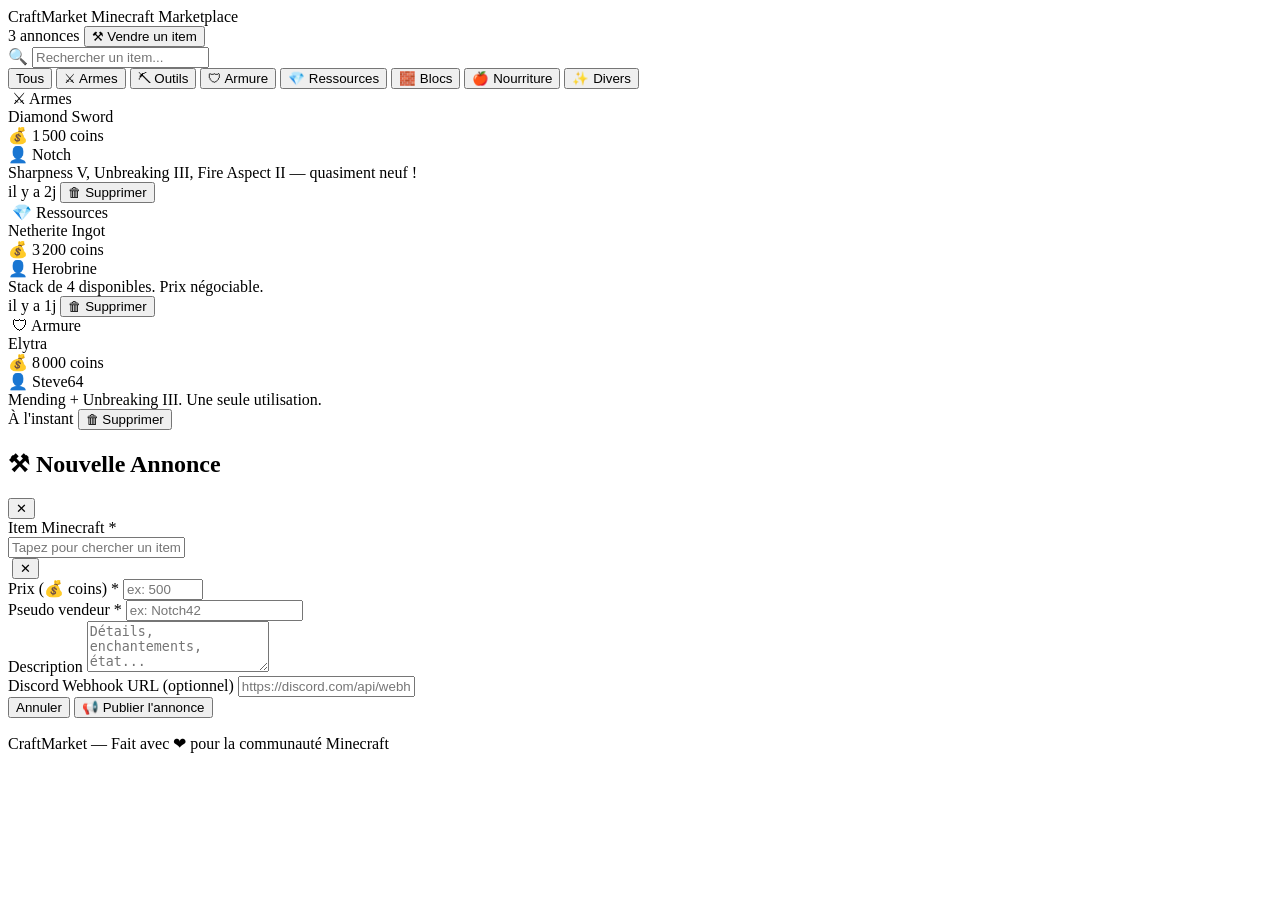
==== index.html @ 368f4001 "Rename index-117.html to index.html" ====
<!DOCTYPE html>
<html lang="fr">
<head>
  <meta charset="UTF-8" />
  <meta name="viewport" content="width=device-width, initial-scale=1.0" />
  <title>CraftMarket — Minecraft Marketplace</title>
  <link rel="stylesheet" href="style.css" />
  <link rel="preconnect" href="https://fonts.googleapis.com" />
  <link href="https://fonts.googleapis.com/css2?family=Press+Start+2P&family=VT323:wght@400&display=swap" rel="stylesheet" />
</head>
<body>

  <!-- HEADER -->
  <header class="site-header">
    <div class="header-inner">
      <div class="logo">
        <img src="https://minecraft.wiki/images/Grass_Block_JE7_BE6.png" alt="Grass Block" class="logo-icon" onerror="this.style.display='none'" />
        <div>
          <span class="logo-title">CraftMarket</span>
          <span class="logo-sub">Minecraft Marketplace</span>
        </div>
      </div>
      <nav class="header-nav">
        <span id="listing-count" class="badge">0 annonces</span>
        <button class="btn-primary" id="open-modal-btn">⚒ Vendre un item</button>
      </nav>
    </div>
  </header>

  <!-- SEARCH & FILTERS -->
  <section class="filter-bar">
    <div class="filter-inner">
      <div class="search-wrap">
        <span class="search-icon">🔍</span>
        <input type="text" id="search-input" placeholder="Rechercher un item..." class="search-input" />
      </div>
      <div class="filter-tabs" id="filter-tabs">
        <button class="tab-btn active" data-cat="all">Tous</button>
        <button class="tab-btn" data-cat="weapons">⚔ Armes</button>
        <button class="tab-btn" data-cat="tools">⛏ Outils</button>
        <button class="tab-btn" data-cat="armor">🛡 Armure</button>
        <button class="tab-btn" data-cat="resources">💎 Ressources</button>
        <button class="tab-btn" data-cat="blocks">🧱 Blocs</button>
        <button class="tab-btn" data-cat="food">🍎 Nourriture</button>
        <button class="tab-btn" data-cat="misc">✨ Divers</button>
      </div>
    </div>
  </section>

  <!-- CATALOGUE GRID -->
  <main class="catalogue-section">
    <div id="catalogue-grid" class="catalogue-grid"></div>
    <div id="empty-state" class="empty-state" style="display:none">
      <p>🪣 Aucune annonce trouvée.</p>
      <p class="empty-sub">Soyez le premier à vendre quelque chose !</p>
    </div>
  </main>

  <!-- MODAL: AJOUTER ANNONCE -->
  <div id="modal-overlay" class="modal-overlay hidden">
    <div class="modal">
      <div class="modal-header">
        <h2 class="modal-title">⚒ Nouvelle Annonce</h2>
        <button class="modal-close" id="close-modal-btn">✕</button>
      </div>
      <div class="modal-body">
        <form id="listing-form" novalidate>

          <div class="form-group">
            <label for="item-search">Item Minecraft <span class="req">*</span></label>
            <div class="item-selector">
              <input type="text" id="item-search" placeholder="Tapez pour chercher un item..." autocomplete="off" class="form-input" />
              <div id="item-dropdown" class="item-dropdown hidden"></div>
              <div id="selected-item-preview" class="selected-preview hidden">
                <img id="preview-img" src="" alt="" />
                <span id="preview-name"></span>
                <button type="button" id="clear-item-btn" class="clear-btn">✕</button>
              </div>
              <input type="hidden" id="selected-item-id" name="item_id" />
            </div>
          </div>

          <div class="form-row">
            <div class="form-group">
              <label for="price-input">Prix (💰 coins) <span class="req">*</span></label>
              <input type="number" id="price-input" class="form-input" placeholder="ex: 500" min="1" max="999999" />
            </div>
            <div class="form-group">
              <label for="seller-input">Pseudo vendeur <span class="req">*</span></label>
              <input type="text" id="seller-input" class="form-input" placeholder="ex: Notch42" maxlength="24" />
            </div>
          </div>

          <div class="form-group">
            <label for="desc-input">Description</label>
            <textarea id="desc-input" class="form-input form-textarea" placeholder="Détails, enchantements, état..." rows="3" maxlength="300"></textarea>
          </div>

          <div class="form-group">
            <label for="webhook-input">Discord Webhook URL <span class="hint">(optionnel)</span></label>
            <input type="url" id="webhook-input" class="form-input" placeholder="https://discord.com/api/webhooks/..." />
          </div>

          <div id="form-error" class="form-error hidden"></div>

          <div class="form-actions">
            <button type="button" class="btn-secondary" id="cancel-btn">Annuler</button>
            <button type="submit" class="btn-primary" id="submit-btn">📢 Publier l'annonce</button>
          </div>
        </form>
      </div>
    </div>
  </div>

  <!-- TOAST -->
  <div id="toast" class="toast hidden"></div>

  <footer class="site-footer">
    <p>CraftMarket — Fait avec ❤ pour la communauté Minecraft</p>
  </footer>

  <script src="items.json" type="application/json" id="items-data"></script>
  <script src="script.js"></script>
</body>
</html>
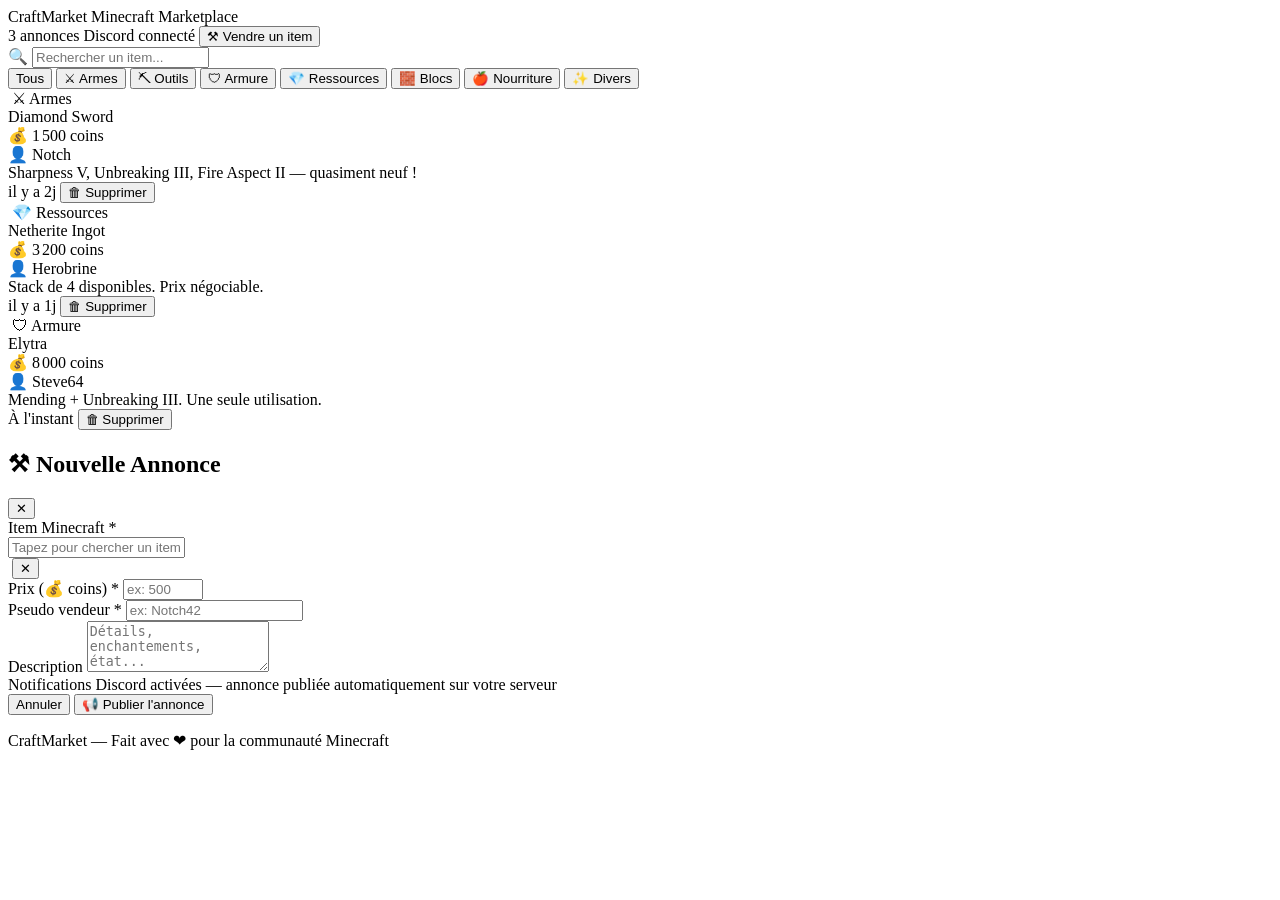
==== commit 675b8db1: "Rename index-118.html to index.html" ====
--- a/index.html
+++ b/index.html
@@ -22,6 +22,9 @@
       </div>
       <nav class="header-nav">
         <span id="listing-count" class="badge">0 annonces</span>
+        <span class="discord-badge">
+          <span class="discord-dot"></span> Discord connecté
+        </span>
         <button class="btn-primary" id="open-modal-btn">⚒ Vendre un item</button>
       </nav>
     </div>
@@ -96,9 +99,9 @@
             <textarea id="desc-input" class="form-input form-textarea" placeholder="Détails, enchantements, état..." rows="3" maxlength="300"></textarea>
           </div>
 
-          <div class="form-group">
-            <label for="webhook-input">Discord Webhook URL <span class="hint">(optionnel)</span></label>
-            <input type="url" id="webhook-input" class="form-input" placeholder="https://discord.com/api/webhooks/..." />
+          <div class="discord-status">
+            <span class="discord-dot"></span>
+            <span>Notifications Discord activées — annonce publiée automatiquement sur votre serveur</span>
           </div>
 
           <div id="form-error" class="form-error hidden"></div>
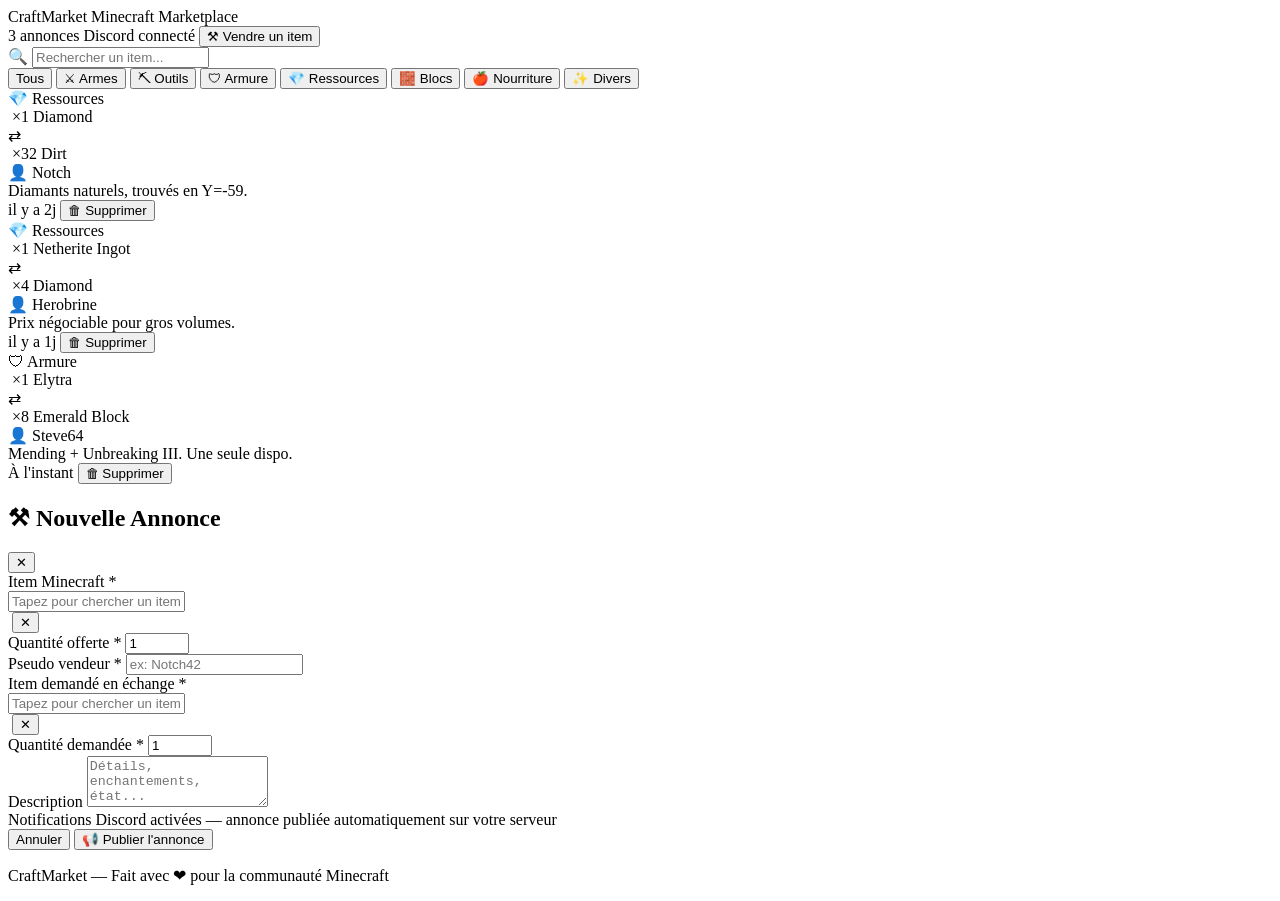
==== commit 9bae9439: "Rename index-137.html to index.html" ====
--- a/index.html
+++ b/index.html
@@ -85,13 +85,35 @@
 
           <div class="form-row">
             <div class="form-group">
-              <label for="price-input">Prix (💰 coins) <span class="req">*</span></label>
-              <input type="number" id="price-input" class="form-input" placeholder="ex: 500" min="1" max="999999" />
+              <label for="qty-offer-input">Quantité offerte <span class="req">*</span></label>
+              <input type="number" id="qty-offer-input" class="form-input" placeholder="ex: 1" min="1" max="2304" value="1" />
             </div>
             <div class="form-group">
               <label for="seller-input">Pseudo vendeur <span class="req">*</span></label>
               <input type="text" id="seller-input" class="form-input" placeholder="ex: Notch42" maxlength="24" />
             </div>
+          </div>
+
+          <div class="form-group">
+            <label>Item demandé en échange <span class="req">*</span></label>
+            <div class="item-selector" id="exchange-selector">
+              <input type="text" id="exchange-search" placeholder="Tapez pour chercher un item..." autocomplete="off" class="form-input" />
+              <div id="exchange-dropdown" class="item-dropdown hidden"></div>
+              <div id="selected-exchange-preview" class="selected-preview hidden">
+                <img id="exchange-preview-img" src="" alt="" />
+                <span id="exchange-preview-name"></span>
+                <button type="button" id="clear-exchange-btn" class="clear-btn">✕</button>
+              </div>
+              <input type="hidden" id="selected-exchange-id" name="exchange_id" />
+            </div>
+          </div>
+
+          <div class="form-row">
+            <div class="form-group">
+              <label for="qty-exchange-input">Quantité demandée <span class="req">*</span></label>
+              <input type="number" id="qty-exchange-input" class="form-input" placeholder="ex: 32" min="1" max="2304" value="1" />
+            </div>
+            <div class="form-group"></div>
           </div>
 
           <div class="form-group">
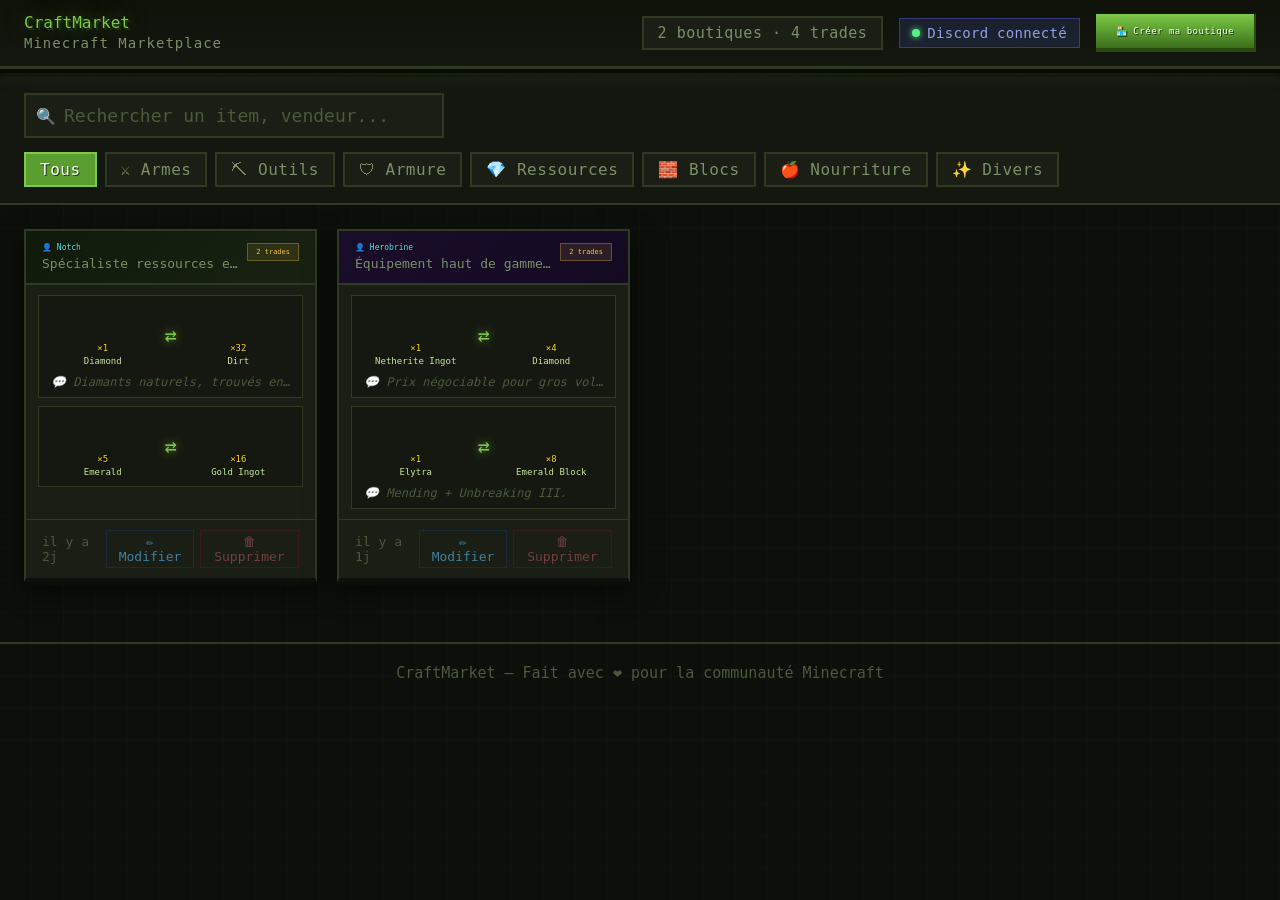
==== commit ef1b8924: "Add files via upload" ====
--- a/index.html
+++ b/index.html
@@ -25,7 +25,7 @@
         <span class="discord-badge">
           <span class="discord-dot"></span> Discord connecté
         </span>
-        <button class="btn-primary" id="open-modal-btn">⚒ Vendre un item</button>
+        <button class="btn-primary" id="open-modal-btn">🏪 Créer ma boutique</button>
       </nav>
     </div>
   </header>
@@ -35,7 +35,7 @@
     <div class="filter-inner">
       <div class="search-wrap">
         <span class="search-icon">🔍</span>
-        <input type="text" id="search-input" placeholder="Rechercher un item..." class="search-input" />
+        <input type="text" id="search-input" placeholder="Rechercher un item, vendeur..." class="search-input" />
       </div>
       <div class="filter-tabs" id="filter-tabs">
         <button class="tab-btn active" data-cat="all">Tous</button>
@@ -59,83 +59,107 @@
     </div>
   </main>
 
-  <!-- MODAL: AJOUTER ANNONCE -->
+  <!-- MODAL: BOUTIQUE / ÉDITION -->
   <div id="modal-overlay" class="modal-overlay hidden">
-    <div class="modal">
+    <div class="modal modal-shop">
       <div class="modal-header">
-        <h2 class="modal-title">⚒ Nouvelle Annonce</h2>
+        <h2 class="modal-title" id="modal-title">🏪 Nouvelle Boutique</h2>
         <button class="modal-close" id="close-modal-btn">✕</button>
       </div>
       <div class="modal-body">
-        <form id="listing-form" novalidate>
 
-          <div class="form-group">
-            <label for="item-search">Item Minecraft <span class="req">*</span></label>
-            <div class="item-selector">
-              <input type="text" id="item-search" placeholder="Tapez pour chercher un item..." autocomplete="off" class="form-input" />
-              <div id="item-dropdown" class="item-dropdown hidden"></div>
-              <div id="selected-item-preview" class="selected-preview hidden">
-                <img id="preview-img" src="" alt="" />
-                <span id="preview-name"></span>
-                <button type="button" id="clear-item-btn" class="clear-btn">✕</button>
-              </div>
-              <input type="hidden" id="selected-item-id" name="item_id" />
-            </div>
+        <!-- Infos vendeur (section commune) -->
+        <div class="shop-seller-bar">
+          <div class="form-group" style="flex:1; margin-bottom:0">
+            <label for="seller-input">👤 Pseudo vendeur <span class="req">*</span></label>
+            <input type="text" id="seller-input" class="form-input" placeholder="ex: Notch42" maxlength="24" />
           </div>
+          <div class="form-group" style="flex:1; margin-bottom:0">
+            <label for="shop-desc-input">📝 Description boutique</label>
+            <input type="text" id="shop-desc-input" class="form-input" placeholder="ex: Spécialiste en ressources rares" maxlength="120" />
+          </div>
+        </div>
 
-          <div class="form-row">
-            <div class="form-group">
-              <label for="qty-offer-input">Quantité offerte <span class="req">*</span></label>
-              <input type="number" id="qty-offer-input" class="form-input" placeholder="ex: 1" min="1" max="2304" value="1" />
-            </div>
-            <div class="form-group">
-              <label for="seller-input">Pseudo vendeur <span class="req">*</span></label>
-              <input type="text" id="seller-input" class="form-input" placeholder="ex: Notch42" maxlength="24" />
-            </div>
-          </div>
+        <!-- Liste des trades -->
+        <div class="trades-header">
+          <span class="trades-title">⚒ Trades de la boutique</span>
+          <span id="trades-count-badge" class="trades-count-badge">0 trade</span>
+        </div>
+        <div id="trades-list" class="trades-list"></div>
 
-          <div class="form-group">
-            <label>Item demandé en échange <span class="req">*</span></label>
-            <div class="item-selector" id="exchange-selector">
-              <input type="text" id="exchange-search" placeholder="Tapez pour chercher un item..." autocomplete="off" class="form-input" />
-              <div id="exchange-dropdown" class="item-dropdown hidden"></div>
-              <div id="selected-exchange-preview" class="selected-preview hidden">
-                <img id="exchange-preview-img" src="" alt="" />
-                <span id="exchange-preview-name"></span>
-                <button type="button" id="clear-exchange-btn" class="clear-btn">✕</button>
-              </div>
-              <input type="hidden" id="selected-exchange-id" name="exchange_id" />
-            </div>
-          </div>
+        <!-- Bouton ajouter trade -->
+        <button type="button" class="btn-add-trade" id="add-trade-btn">＋ Ajouter un trade</button>
 
-          <div class="form-row">
-            <div class="form-group">
-              <label for="qty-exchange-input">Quantité demandée <span class="req">*</span></label>
-              <input type="number" id="qty-exchange-input" class="form-input" placeholder="ex: 32" min="1" max="2304" value="1" />
-            </div>
-            <div class="form-group"></div>
-          </div>
+        <!-- Erreur globale -->
+        <div id="form-error" class="form-error hidden"></div>
 
-          <div class="form-group">
-            <label for="desc-input">Description</label>
-            <textarea id="desc-input" class="form-input form-textarea" placeholder="Détails, enchantements, état..." rows="3" maxlength="300"></textarea>
-          </div>
+        <div class="discord-status">
+          <span class="discord-dot"></span>
+          <span>Notifications Discord activées — boutique publiée automatiquement sur votre serveur</span>
+        </div>
 
-          <div class="discord-status">
-            <span class="discord-dot"></span>
-            <span>Notifications Discord activées — annonce publiée automatiquement sur votre serveur</span>
-          </div>
-
-          <div id="form-error" class="form-error hidden"></div>
-
-          <div class="form-actions">
-            <button type="button" class="btn-secondary" id="cancel-btn">Annuler</button>
-            <button type="submit" class="btn-primary" id="submit-btn">📢 Publier l'annonce</button>
-          </div>
-        </form>
+        <div class="form-actions">
+          <button type="button" class="btn-secondary" id="cancel-btn">Annuler</button>
+          <button type="button" class="btn-primary" id="submit-btn">📢 Publier la boutique</button>
+        </div>
       </div>
     </div>
   </div>
+
+  <!-- TEMPLATE: un bloc trade (cloné en JS) -->
+  <template id="trade-row-template">
+    <div class="trade-row" data-trade-index="">
+      <div class="trade-row-header">
+        <span class="trade-row-label">Trade #<span class="trade-num">1</span></span>
+        <button type="button" class="trade-row-remove" title="Supprimer ce trade">✕</button>
+      </div>
+      <div class="trade-row-body">
+        <!-- OFFERT -->
+        <div class="trade-col">
+          <label class="trade-col-label">📦 Item offert</label>
+          <div class="item-selector">
+            <input type="text" class="form-input item-search-offer" placeholder="Chercher un item..." autocomplete="off" />
+            <div class="item-dropdown item-dropdown-offer hidden"></div>
+            <div class="selected-preview offer-preview hidden">
+              <img class="offer-preview-img" src="" alt="" />
+              <span class="offer-preview-name"></span>
+              <button type="button" class="clear-btn clear-offer">✕</button>
+            </div>
+          </div>
+          <div class="qty-row">
+            <label>Quantité</label>
+            <input type="number" class="form-input qty-offer" placeholder="1" min="1" max="2304" value="1" />
+          </div>
+        </div>
+
+        <div class="trade-arrow-center">⇄</div>
+
+        <!-- ÉCHANGE -->
+        <div class="trade-col">
+          <label class="trade-col-label">🔄 Item demandé</label>
+          <div class="item-selector">
+            <input type="text" class="form-input item-search-exchange" placeholder="Chercher un item..." autocomplete="off" />
+            <div class="item-dropdown item-dropdown-exchange hidden"></div>
+            <div class="selected-preview exchange-preview hidden">
+              <img class="exchange-preview-img" src="" alt="" />
+              <span class="exchange-preview-name"></span>
+              <button type="button" class="clear-btn clear-exchange">✕</button>
+            </div>
+          </div>
+          <div class="qty-row">
+            <label>Quantité</label>
+            <input type="number" class="form-input qty-exchange" placeholder="1" min="1" max="2304" value="1" />
+          </div>
+        </div>
+
+        <!-- NOTE DU TRADE -->
+        <div class="trade-note-col">
+          <label class="trade-col-label">💬 Note (optionnel)</label>
+          <input type="text" class="form-input trade-note" placeholder="ex: Mending + Unbreaking III" maxlength="120" />
+        </div>
+      </div>
+    </div>
+  </template>
 
   <!-- TOAST -->
   <div id="toast" class="toast hidden"></div>
--- a/style.css
+++ b/style.css
@@ -0,0 +1,1247 @@
+/* ===========================
+   CRAFTMARKET — MINECRAFT MARKETPLACE
+   =========================== */
+
+:root {
+  --bg-deep:      #0d0f0a;
+  --bg-dark:      #141710;
+  --bg-card:      #1a1e14;
+  --bg-card-hover:#222a19;
+  --bg-modal:     #131710;
+  --border:       #2e3a22;
+  --border-bright:#4a5e32;
+  --green-main:   #5a9e2f;
+  --green-light:  #7ec84a;
+  --green-glow:   #a0e060;
+  --dirt:         #8b6340;
+  --gold:         #f5c542;
+  --gold-dark:    #c9922a;
+  --diamond:      #4de8e8;
+  --red-err:      #e05050;
+  --text-primary: #e8f0d8;
+  --text-muted:   #7a8f68;
+  --text-dim:     #4a5a3a;
+  --shadow-card:  0 4px 0 #0a0c08, 0 8px 24px rgba(0,0,0,0.6);
+  --shadow-glow:  0 0 20px rgba(90,158,47,0.25);
+  --pixel-border: 2px solid var(--border);
+}
+
+*, *::before, *::after { box-sizing: border-box; margin: 0; padding: 0; }
+
+html { scroll-behavior: smooth; }
+
+body {
+  background-color: var(--bg-deep);
+  background-image:
+    radial-gradient(ellipse 80% 40% at 50% -10%, rgba(90,158,47,0.08) 0%, transparent 70%),
+    repeating-linear-gradient(
+      0deg,
+      transparent,
+      transparent 31px,
+      rgba(255,255,255,0.012) 31px,
+      rgba(255,255,255,0.012) 32px
+    ),
+    repeating-linear-gradient(
+      90deg,
+      transparent,
+      transparent 31px,
+      rgba(255,255,255,0.012) 31px,
+      rgba(255,255,255,0.012) 32px
+    );
+  color: var(--text-primary);
+  font-family: 'VT323', monospace;
+  font-size: 18px;
+  min-height: 100vh;
+}
+
+/* ===========================
+   HEADER
+   =========================== */
+
+.site-header {
+  background: linear-gradient(180deg, #0f1209 0%, var(--bg-dark) 100%);
+  border-bottom: 3px solid var(--border);
+  box-shadow: 0 4px 0 #070905, var(--shadow-glow);
+  position: sticky;
+  top: 0;
+  z-index: 100;
+}
+
+.header-inner {
+  max-width: 1280px;
+  margin: 0 auto;
+  padding: 14px 24px;
+  display: flex;
+  align-items: center;
+  justify-content: space-between;
+  gap: 16px;
+}
+
+.logo {
+  display: flex;
+  align-items: center;
+  gap: 14px;
+  text-decoration: none;
+}
+
+.logo-icon {
+  width: 44px;
+  height: 44px;
+  image-rendering: pixelated;
+  filter: drop-shadow(0 2px 8px rgba(90,158,47,0.5));
+  animation: float 3s ease-in-out infinite;
+}
+
+@keyframes float {
+  0%, 100% { transform: translateY(0); }
+  50% { transform: translateY(-4px); }
+}
+
+.logo-title {
+  display: block;
+  font-family: 'Press Start 2P', monospace;
+  font-size: 16px;
+  color: var(--green-light);
+  text-shadow: 2px 2px 0 #1a3a08, 0 0 20px rgba(126,200,74,0.5);
+  line-height: 1;
+}
+
+.logo-sub {
+  display: block;
+  font-size: 14px;
+  color: var(--text-muted);
+  margin-top: 4px;
+  letter-spacing: 1px;
+}
+
+.header-nav {
+  display: flex;
+  align-items: center;
+  gap: 16px;
+}
+
+.badge {
+  background: var(--bg-card);
+  border: var(--pixel-border);
+  color: var(--text-muted);
+  padding: 6px 14px;
+  font-size: 15px;
+  letter-spacing: 0.5px;
+}
+
+/* ===========================
+   BUTTONS
+   =========================== */
+
+.btn-primary {
+  font-family: 'Press Start 2P', monospace;
+  font-size: 9px;
+  background: linear-gradient(180deg, var(--green-light) 0%, var(--green-main) 50%, #3d6e1e 100%);
+  color: #fff;
+  border: none;
+  border-bottom: 4px solid #2a4a12;
+  border-right: 2px solid #2a4a12;
+  padding: 12px 20px;
+  cursor: pointer;
+  letter-spacing: 0.5px;
+  text-shadow: 1px 1px 0 #1a3a08;
+  transition: transform 0.08s, border-bottom-width 0.08s;
+  white-space: nowrap;
+}
+
+.btn-primary:hover {
+  background: linear-gradient(180deg, #9de060 0%, var(--green-light) 50%, var(--green-main) 100%);
+  transform: translateY(-1px);
+}
+
+.btn-primary:active {
+  transform: translateY(3px);
+  border-bottom-width: 1px;
+}
+
+.btn-secondary {
+  font-family: 'Press Start 2P', monospace;
+  font-size: 9px;
+  background: linear-gradient(180deg, #3a3a3a 0%, #252525 100%);
+  color: #bbb;
+  border: none;
+  border-bottom: 4px solid #111;
+  border-right: 2px solid #111;
+  padding: 12px 20px;
+  cursor: pointer;
+  letter-spacing: 0.5px;
+  transition: transform 0.08s, border-bottom-width 0.08s;
+}
+
+.btn-secondary:hover { filter: brightness(1.2); }
+.btn-secondary:active { transform: translateY(3px); border-bottom-width: 1px; }
+
+/* ===========================
+   FILTER BAR
+   =========================== */
+
+.filter-bar {
+  background: var(--bg-dark);
+  border-bottom: 2px solid var(--border);
+  padding: 16px 0;
+  position: sticky;
+  top: 77px;
+  z-index: 90;
+}
+
+.filter-inner {
+  max-width: 1280px;
+  margin: 0 auto;
+  padding: 0 24px;
+  display: flex;
+  flex-direction: column;
+  gap: 14px;
+}
+
+.search-wrap {
+  position: relative;
+  max-width: 420px;
+}
+
+.search-icon {
+  position: absolute;
+  left: 12px;
+  top: 50%;
+  transform: translateY(-50%);
+  font-size: 16px;
+  pointer-events: none;
+}
+
+.search-input {
+  width: 100%;
+  background: var(--bg-card);
+  border: 2px solid var(--border);
+  color: var(--text-primary);
+  font-family: 'VT323', monospace;
+  font-size: 18px;
+  padding: 10px 14px 10px 38px;
+  outline: none;
+  transition: border-color 0.2s, box-shadow 0.2s;
+}
+
+.search-input:focus {
+  border-color: var(--green-main);
+  box-shadow: 0 0 0 3px rgba(90,158,47,0.2);
+}
+
+.search-input::placeholder { color: var(--text-dim); }
+
+.filter-tabs {
+  display: flex;
+  flex-wrap: wrap;
+  gap: 8px;
+}
+
+.tab-btn {
+  background: var(--bg-card);
+  border: 2px solid var(--border);
+  color: var(--text-muted);
+  font-family: 'VT323', monospace;
+  font-size: 16px;
+  padding: 6px 14px;
+  cursor: pointer;
+  transition: all 0.15s;
+  letter-spacing: 0.5px;
+}
+
+.tab-btn:hover {
+  border-color: var(--green-main);
+  color: var(--text-primary);
+}
+
+.tab-btn.active {
+  background: var(--green-main);
+  border-color: var(--green-light);
+  color: #fff;
+  text-shadow: 1px 1px 0 #1a3a08;
+}
+
+/* ===========================
+   CATALOGUE GRID
+   =========================== */
+
+.catalogue-section {
+  max-width: 1280px;
+  margin: 0 auto;
+  padding: 32px 24px 60px;
+}
+
+.catalogue-grid {
+  display: grid;
+  grid-template-columns: repeat(auto-fill, minmax(240px, 1fr));
+  gap: 20px;
+}
+
+/* ===========================
+   ITEM CARD
+   =========================== */
+
+.item-card {
+  background: var(--bg-card);
+  border: 2px solid var(--border);
+  border-bottom: 4px solid #0d0f0a;
+  box-shadow: var(--shadow-card);
+  display: flex;
+  flex-direction: column;
+  overflow: hidden;
+  transition: transform 0.18s, box-shadow 0.18s, border-color 0.18s;
+  cursor: default;
+  position: relative;
+  animation: cardIn 0.3s ease both;
+}
+
+@keyframes cardIn {
+  from { opacity: 0; transform: translateY(16px) scale(0.97); }
+  to   { opacity: 1; transform: translateY(0) scale(1); }
+}
+
+.item-card:hover {
+  transform: translateY(-4px);
+  box-shadow: 0 8px 0 #070905, 0 12px 32px rgba(0,0,0,0.7), var(--shadow-glow);
+  border-color: var(--border-bright);
+}
+
+.card-img-wrap {
+  background: linear-gradient(135deg, #0f1a0a 0%, #192212 100%);
+  display: flex;
+  align-items: center;
+  justify-content: center;
+  padding: 24px;
+  height: 130px;
+  position: relative;
+  border-bottom: 2px solid var(--border);
+}
+
+.card-img-wrap::before {
+  content: '';
+  position: absolute;
+  inset: 0;
+  background: radial-gradient(circle at 50% 50%, rgba(90,158,47,0.08) 0%, transparent 70%);
+}
+
+.card-item-img {
+  width: 72px;
+  height: 72px;
+  image-rendering: pixelated;
+  filter: drop-shadow(0 4px 12px rgba(0,0,0,0.8));
+  transition: transform 0.2s;
+  position: relative;
+  z-index: 1;
+}
+
+.item-card:hover .card-item-img {
+  transform: scale(1.12) rotate(-2deg);
+}
+
+.card-category-badge {
+  position: absolute;
+  top: 10px;
+  right: 10px;
+  background: rgba(0,0,0,0.6);
+  border: 1px solid var(--border);
+  color: var(--text-muted);
+  font-size: 12px;
+  padding: 3px 8px;
+  letter-spacing: 0.5px;
+}
+
+.card-body {
+  padding: 14px 16px;
+  flex: 1;
+  display: flex;
+  flex-direction: column;
+  gap: 8px;
+}
+
+.card-item-name {
+  font-family: 'Press Start 2P', monospace;
+  font-size: 8.5px;
+  color: var(--text-primary);
+  line-height: 1.5;
+  text-shadow: 1px 1px 0 #000;
+}
+
+.card-price {
+  font-family: 'Press Start 2P', monospace;
+  font-size: 11px;
+  color: var(--gold);
+  text-shadow: 1px 1px 0 var(--gold-dark);
+  display: flex;
+  align-items: center;
+  gap: 6px;
+}
+
+.card-seller {
+  font-size: 15px;
+  color: var(--diamond);
+  letter-spacing: 0.5px;
+}
+
+.card-desc {
+  font-size: 15px;
+  color: var(--text-muted);
+  line-height: 1.35;
+  flex: 1;
+  overflow: hidden;
+  display: -webkit-box;
+  -webkit-line-clamp: 3;
+  -webkit-box-orient: vertical;
+}
+
+.card-footer {
+  padding: 10px 16px;
+  border-top: 1px solid var(--border);
+  display: flex;
+  align-items: center;
+  justify-content: space-between;
+}
+
+.card-date {
+  font-size: 13px;
+  color: var(--text-dim);
+}
+
+.card-del-btn {
+  background: none;
+  border: 1px solid #3a1a1a;
+  color: #704040;
+  font-size: 13px;
+  padding: 3px 8px;
+  cursor: pointer;
+  transition: all 0.15s;
+  font-family: 'VT323', monospace;
+}
+
+.card-del-btn:hover {
+  background: #3a1a1a;
+  color: var(--red-err);
+  border-color: var(--red-err);
+}
+
+/* ===========================
+   EMPTY STATE
+   =========================== */
+
+.empty-state {
+  grid-column: 1 / -1;
+  text-align: center;
+  padding: 80px 24px;
+  color: var(--text-muted);
+}
+
+.empty-state p { font-size: 22px; margin-bottom: 8px; }
+.empty-sub { font-size: 16px; color: var(--text-dim); }
+
+/* ===========================
+   MODAL
+   =========================== */
+
+.modal-overlay {
+  position: fixed;
+  inset: 0;
+  background: rgba(0,0,0,0.85);
+  backdrop-filter: blur(3px);
+  z-index: 200;
+  display: flex;
+  align-items: center;
+  justify-content: center;
+  padding: 20px;
+  transition: opacity 0.2s;
+}
+
+.modal-overlay.hidden {
+  display: none;
+}
+
+.modal {
+  background: var(--bg-modal);
+  border: 2px solid var(--border-bright);
+  border-bottom: 6px solid #070905;
+  box-shadow: 0 24px 80px rgba(0,0,0,0.9), 0 0 40px rgba(90,158,47,0.1);
+  width: 100%;
+  max-width: 580px;
+  max-height: 90vh;
+  overflow-y: auto;
+  animation: modalIn 0.22s ease;
+}
+
+@keyframes modalIn {
+  from { opacity: 0; transform: scale(0.94) translateY(20px); }
+  to   { opacity: 1; transform: scale(1) translateY(0); }
+}
+
+.modal-header {
+  background: linear-gradient(180deg, #1a2212 0%, var(--bg-modal) 100%);
+  border-bottom: 2px solid var(--border);
+  padding: 18px 24px;
+  display: flex;
+  align-items: center;
+  justify-content: space-between;
+}
+
+.modal-title {
+  font-family: 'Press Start 2P', monospace;
+  font-size: 12px;
+  color: var(--green-light);
+  text-shadow: 1px 1px 0 #1a3a08;
+}
+
+.modal-close {
+  background: none;
+  border: 2px solid var(--border);
+  color: var(--text-muted);
+  font-size: 16px;
+  width: 32px;
+  height: 32px;
+  display: flex;
+  align-items: center;
+  justify-content: center;
+  cursor: pointer;
+  transition: all 0.15s;
+  font-family: 'VT323', monospace;
+}
+
+.modal-close:hover { border-color: var(--red-err); color: var(--red-err); }
+
+.modal-body { padding: 24px; }
+
+/* ===========================
+   FORM
+   =========================== */
+
+.form-group {
+  display: flex;
+  flex-direction: column;
+  gap: 8px;
+  margin-bottom: 18px;
+}
+
+.form-row {
+  display: grid;
+  grid-template-columns: 1fr 1fr;
+  gap: 16px;
+}
+
+label {
+  font-family: 'Press Start 2P', monospace;
+  font-size: 8px;
+  color: var(--text-muted);
+  letter-spacing: 0.5px;
+}
+
+.req { color: var(--red-err); }
+.hint { color: var(--text-dim); font-size: 7px; }
+
+.form-input {
+  background: #0e110b;
+  border: 2px solid var(--border);
+  color: var(--text-primary);
+  font-family: 'VT323', monospace;
+  font-size: 18px;
+  padding: 10px 14px;
+  outline: none;
+  width: 100%;
+  transition: border-color 0.2s, box-shadow 0.2s;
+}
+
+.form-input:focus {
+  border-color: var(--green-main);
+  box-shadow: 0 0 0 3px rgba(90,158,47,0.2);
+}
+
+.form-input::placeholder { color: var(--text-dim); }
+
+.form-textarea {
+  resize: vertical;
+  min-height: 80px;
+  line-height: 1.4;
+}
+
+/* Item selector */
+.item-selector { position: relative; }
+
+#item-dropdown {
+  position: absolute;
+  top: calc(100% + 4px);
+  left: 0;
+  right: 0;
+  background: #0e110b;
+  border: 2px solid var(--green-main);
+  max-height: 220px;
+  overflow-y: auto;
+  z-index: 300;
+  box-shadow: 0 8px 32px rgba(0,0,0,0.8);
+}
+
+#item-dropdown.hidden { display: none; }
+
+.dropdown-item {
+  display: flex;
+  align-items: center;
+  gap: 12px;
+  padding: 10px 14px;
+  cursor: pointer;
+  border-bottom: 1px solid var(--border);
+  transition: background 0.1s;
+}
+
+.dropdown-item:last-child { border-bottom: none; }
+.dropdown-item:hover { background: #182212; }
+
+.dropdown-item img {
+  width: 28px;
+  height: 28px;
+  image-rendering: pixelated;
+}
+
+.dropdown-item-name {
+  font-size: 17px;
+  color: var(--text-primary);
+}
+
+.dropdown-item-cat {
+  font-size: 13px;
+  color: var(--text-muted);
+  margin-left: auto;
+}
+
+.dropdown-empty {
+  padding: 14px;
+  color: var(--text-dim);
+  font-size: 15px;
+  text-align: center;
+}
+
+.selected-preview {
+  display: flex;
+  align-items: center;
+  gap: 12px;
+  background: #111a0a;
+  border: 2px solid var(--green-main);
+  padding: 10px 14px;
+  margin-top: 8px;
+}
+
+.selected-preview.hidden { display: none; }
+
+.selected-preview img {
+  width: 36px;
+  height: 36px;
+  image-rendering: pixelated;
+}
+
+#preview-name {
+  font-size: 18px;
+  color: var(--green-light);
+  flex: 1;
+}
+
+.clear-btn {
+  background: none;
+  border: 1px solid var(--border);
+  color: var(--text-dim);
+  font-size: 14px;
+  width: 24px;
+  height: 24px;
+  cursor: pointer;
+  display: flex;
+  align-items: center;
+  justify-content: center;
+  transition: all 0.15s;
+  font-family: 'VT323', monospace;
+}
+
+.clear-btn:hover { border-color: var(--red-err); color: var(--red-err); }
+
+.form-error {
+  background: rgba(224,80,80,0.1);
+  border: 2px solid var(--red-err);
+  color: var(--red-err);
+  padding: 10px 14px;
+  font-size: 15px;
+  margin-bottom: 16px;
+}
+
+.form-error.hidden { display: none; }
+
+.form-actions {
+  display: flex;
+  gap: 12px;
+  justify-content: flex-end;
+  padding-top: 8px;
+  border-top: 1px solid var(--border);
+}
+
+/* ===========================
+   TOAST
+   =========================== */
+
+.toast {
+  position: fixed;
+  bottom: 30px;
+  left: 50%;
+  transform: translateX(-50%);
+  background: var(--bg-card);
+  border: 2px solid var(--green-main);
+  color: var(--green-light);
+  font-family: 'Press Start 2P', monospace;
+  font-size: 9px;
+  padding: 14px 24px;
+  z-index: 500;
+  box-shadow: 0 8px 32px rgba(0,0,0,0.8), 0 0 20px rgba(90,158,47,0.3);
+  animation: toastIn 0.3s ease;
+  max-width: 90vw;
+  text-align: center;
+  line-height: 1.8;
+}
+
+.toast.hidden { display: none; }
+.toast.error { border-color: var(--red-err); color: var(--red-err); box-shadow: 0 8px 32px rgba(0,0,0,0.8), 0 0 20px rgba(224,80,80,0.3); }
+
+@keyframes toastIn {
+  from { opacity: 0; transform: translateX(-50%) translateY(20px); }
+  to   { opacity: 1; transform: translateX(-50%) translateY(0); }
+}
+
+/* ===========================
+   FOOTER
+   =========================== */
+
+.site-footer {
+  border-top: 2px solid var(--border);
+  text-align: center;
+  padding: 20px;
+  color: var(--text-dim);
+  font-size: 15px;
+}
+
+/* ===========================
+   SCROLLBAR
+   =========================== */
+
+::-webkit-scrollbar { width: 8px; height: 8px; }
+::-webkit-scrollbar-track { background: var(--bg-deep); }
+::-webkit-scrollbar-thumb { background: var(--border-bright); }
+::-webkit-scrollbar-thumb:hover { background: var(--green-main); }
+
+/* ===========================
+   RESPONSIVE
+   =========================== */
+
+@media (max-width: 768px) {
+  .header-inner { padding: 12px 16px; }
+  .logo-title { font-size: 12px; }
+  .filter-inner { padding: 0 16px; }
+  .catalogue-section { padding: 20px 16px 40px; }
+  .catalogue-grid { grid-template-columns: repeat(auto-fill, minmax(160px, 1fr)); gap: 12px; }
+  .form-row { grid-template-columns: 1fr; }
+  .modal-body { padding: 16px; }
+  .card-img-wrap { height: 100px; }
+  .card-item-img { width: 56px; height: 56px; }
+  .btn-primary, .btn-secondary { font-size: 7.5px; padding: 10px 14px; }
+  .badge { display: none; }
+}
+
+@media (max-width: 480px) {
+  .catalogue-grid { grid-template-columns: 1fr 1fr; }
+}
+
+/* ===========================
+   DISCORD STATUS
+   =========================== */
+
+.discord-badge {
+  display: flex;
+  align-items: center;
+  gap: 7px;
+  background: rgba(88,101,242,0.15);
+  border: 1px solid rgba(88,101,242,0.4);
+  color: #8ea1e1;
+  font-size: 14px;
+  padding: 6px 12px;
+  letter-spacing: 0.3px;
+}
+
+.discord-dot {
+  width: 8px;
+  height: 8px;
+  background: #57f287;
+  border-radius: 50%;
+  display: inline-block;
+  box-shadow: 0 0 6px #57f287;
+  animation: pulse-dot 2s ease-in-out infinite;
+  flex-shrink: 0;
+}
+
+@keyframes pulse-dot {
+  0%, 100% { opacity: 1; box-shadow: 0 0 6px #57f287; }
+  50%       { opacity: 0.6; box-shadow: 0 0 12px #57f287; }
+}
+
+.discord-status {
+  display: flex;
+  align-items: center;
+  gap: 10px;
+  background: rgba(88,101,242,0.1);
+  border: 1px solid rgba(88,101,242,0.35);
+  color: #8ea1e1;
+  font-size: 15px;
+  padding: 10px 14px;
+  margin-bottom: 18px;
+  line-height: 1.4;
+}
+
+/* ===========================
+   PIXEL SHIMMER ON NETHER STAR / RARE ITEMS
+   =========================== */
+
+.card-rare .card-img-wrap {
+  background: linear-gradient(135deg, #1a0d2a 0%, #0d0a1a 100%);
+}
+
+.card-rare .card-item-img {
+  animation: shimmer 2s ease-in-out infinite;
+}
+
+@keyframes shimmer {
+  0%, 100% { filter: drop-shadow(0 4px 12px rgba(0,0,0,0.8)); }
+  50% { filter: drop-shadow(0 4px 16px rgba(200,100,255,0.6)); }
+}
+
+/* ───────────────────────────────────────────
+   TRADE SYSTEM — Card Display
+   ─────────────────────────────────────────── */
+
+.card-trade-display {
+  display: flex;
+  align-items: center;
+  justify-content: center;
+  gap: 10px;
+  padding: 14px 10px 10px;
+  background: rgba(0,0,0,0.25);
+  border-radius: 6px;
+  margin-top: 4px;
+}
+
+.trade-side {
+  display: flex;
+  flex-direction: column;
+  align-items: center;
+  gap: 4px;
+  flex: 1;
+  min-width: 0;
+}
+
+.trade-offer .card-item-img {
+  border: 2px solid rgba(126,200,74,0.5);
+}
+
+.trade-exchange .card-item-img {
+  border: 2px solid rgba(232,160,32,0.5);
+}
+
+.trade-qty {
+  font-family: 'Press Start 2P', monospace;
+  font-size: 9px;
+  color: #ffd700;
+  text-shadow: 1px 1px 0 #000;
+  line-height: 1;
+}
+
+.trade-name {
+  font-size: 9px;
+  color: #c8e6a0;
+  text-align: center;
+  white-space: nowrap;
+  overflow: hidden;
+  text-overflow: ellipsis;
+  max-width: 90px;
+  font-family: 'VT323', monospace;
+  line-height: 1.1;
+}
+
+.trade-arrow {
+  font-size: 20px;
+  color: #7ec84a;
+  text-shadow: 0 0 8px rgba(126,200,74,0.7);
+  flex-shrink: 0;
+  line-height: 1;
+}
+
+/* Form: trade preview badges */
+.selected-preview {
+  display: flex;
+  align-items: center;
+  gap: 8px;
+  margin-top: 6px;
+  padding: 6px 10px;
+  background: rgba(126,200,74,0.12);
+  border: 1px solid rgba(126,200,74,0.3);
+  border-radius: 6px;
+}
+
+/* ===========================
+   SHOP SYSTEM — additions v2
+   =========================== */
+
+/* Bouton header mis à jour */
+#open-modal-btn { }
+
+/* ── Modal élargi ── */
+.modal-shop {
+  max-width: 780px !important;
+}
+
+/* ── Barre vendeur ── */
+.shop-seller-bar {
+  display: flex;
+  gap: 16px;
+  margin-bottom: 20px;
+  padding-bottom: 18px;
+  border-bottom: 2px solid var(--border);
+}
+
+@media (max-width: 600px) {
+  .shop-seller-bar { flex-direction: column; }
+}
+
+/* ── Header trades ── */
+.trades-header {
+  display: flex;
+  align-items: center;
+  justify-content: space-between;
+  margin-bottom: 12px;
+}
+
+.trades-title {
+  font-family: 'Press Start 2P', monospace;
+  font-size: 8px;
+  color: var(--green-light);
+  letter-spacing: 0.5px;
+}
+
+.trades-count-badge {
+  background: var(--bg-card);
+  border: 1px solid var(--border-bright);
+  color: var(--text-muted);
+  font-size: 13px;
+  padding: 3px 10px;
+}
+
+/* ── Liste de trades ── */
+.trades-list {
+  display: flex;
+  flex-direction: column;
+  gap: 14px;
+  margin-bottom: 14px;
+}
+
+/* ── Un bloc trade ── */
+.trade-row {
+  background: #111609;
+  border: 2px solid var(--border);
+  animation: cardIn 0.2s ease both;
+}
+
+.trade-row-header {
+  display: flex;
+  align-items: center;
+  justify-content: space-between;
+  padding: 8px 14px;
+  background: #0d1009;
+  border-bottom: 1px solid var(--border);
+}
+
+.trade-row-label {
+  font-family: 'Press Start 2P', monospace;
+  font-size: 7px;
+  color: var(--text-muted);
+  letter-spacing: 0.5px;
+}
+
+.trade-row-remove {
+  background: none;
+  border: 1px solid #3a1a1a;
+  color: #704040;
+  font-size: 13px;
+  width: 24px;
+  height: 24px;
+  cursor: pointer;
+  display: flex;
+  align-items: center;
+  justify-content: center;
+  transition: all 0.15s;
+  font-family: 'VT323', monospace;
+  line-height: 1;
+}
+
+.trade-row-remove:hover {
+  background: #3a1a1a;
+  color: var(--red-err);
+  border-color: var(--red-err);
+}
+
+.trade-row-body {
+  display: grid;
+  grid-template-columns: 1fr auto 1fr;
+  gap: 14px;
+  align-items: start;
+  padding: 14px;
+}
+
+/* Colonne note en dessous */
+.trade-note-col {
+  grid-column: 1 / -1;
+  display: flex;
+  flex-direction: column;
+  gap: 6px;
+}
+
+@media (max-width: 580px) {
+  .trade-row-body {
+    grid-template-columns: 1fr;
+  }
+  .trade-arrow-center { text-align: center; }
+}
+
+.trade-col {
+  display: flex;
+  flex-direction: column;
+  gap: 8px;
+}
+
+.trade-col-label {
+  font-family: 'Press Start 2P', monospace;
+  font-size: 7px;
+  color: var(--text-muted);
+  letter-spacing: 0.5px;
+}
+
+.trade-arrow-center {
+  font-size: 22px;
+  color: var(--green-light);
+  text-shadow: 0 0 10px rgba(126,200,74,0.6);
+  display: flex;
+  align-items: center;
+  padding-top: 24px;
+}
+
+.qty-row {
+  display: flex;
+  align-items: center;
+  gap: 10px;
+}
+
+.qty-row label {
+  font-family: 'Press Start 2P', monospace;
+  font-size: 7px;
+  color: var(--text-dim);
+  white-space: nowrap;
+}
+
+.qty-row .form-input {
+  width: 80px;
+  flex-shrink: 0;
+}
+
+/* ── Bouton ajouter trade ── */
+.btn-add-trade {
+  width: 100%;
+  background: transparent;
+  border: 2px dashed var(--border-bright);
+  color: var(--green-light);
+  font-family: 'Press Start 2P', monospace;
+  font-size: 8px;
+  padding: 12px;
+  cursor: pointer;
+  letter-spacing: 0.5px;
+  transition: all 0.15s;
+  margin-bottom: 18px;
+}
+
+.btn-add-trade:hover {
+  background: rgba(90,158,47,0.08);
+  border-color: var(--green-main);
+}
+
+/* ── SHOP CARD (catalogue) ── */
+.shop-card {
+  background: var(--bg-card);
+  border: 2px solid var(--border);
+  border-bottom: 4px solid #0d0f0a;
+  box-shadow: var(--shadow-card);
+  display: flex;
+  flex-direction: column;
+  overflow: hidden;
+  transition: transform 0.18s, box-shadow 0.18s, border-color 0.18s;
+  animation: cardIn 0.3s ease both;
+}
+
+.shop-card:hover {
+  transform: translateY(-4px);
+  box-shadow: 0 8px 0 #070905, 0 12px 32px rgba(0,0,0,0.7), var(--shadow-glow);
+  border-color: var(--border-bright);
+}
+
+.shop-card-header {
+  padding: 12px 16px;
+  background: linear-gradient(135deg, #0f1a0a 0%, #192212 100%);
+  border-bottom: 2px solid var(--border);
+  display: flex;
+  align-items: flex-start;
+  justify-content: space-between;
+  gap: 8px;
+}
+
+.shop-seller-info {
+  display: flex;
+  flex-direction: column;
+  gap: 4px;
+  min-width: 0;
+}
+
+.shop-seller-name {
+  font-family: 'Press Start 2P', monospace;
+  font-size: 8px;
+  color: var(--diamond);
+  text-shadow: 1px 1px 0 #000;
+}
+
+.shop-seller-desc {
+  font-size: 13px;
+  color: var(--text-muted);
+  white-space: nowrap;
+  overflow: hidden;
+  text-overflow: ellipsis;
+  max-width: 200px;
+}
+
+.shop-trade-count {
+  font-family: 'Press Start 2P', monospace;
+  font-size: 7px;
+  color: var(--gold);
+  background: rgba(245,197,66,0.1);
+  border: 1px solid rgba(245,197,66,0.3);
+  padding: 4px 8px;
+  white-space: nowrap;
+  flex-shrink: 0;
+}
+
+.shop-trades-body {
+  flex: 1;
+  padding: 10px 12px;
+  display: flex;
+  flex-direction: column;
+  gap: 8px;
+}
+
+.shop-trade-row {
+  display: flex;
+  align-items: center;
+  gap: 8px;
+  padding: 8px 10px;
+  background: rgba(0,0,0,0.2);
+  border: 1px solid var(--border);
+  flex-wrap: wrap;
+}
+
+.card-item-img-sm {
+  width: 36px;
+  height: 36px;
+  image-rendering: pixelated;
+  filter: drop-shadow(0 2px 6px rgba(0,0,0,0.7));
+}
+
+.trade-card-note {
+  font-size: 12px;
+  color: var(--text-dim);
+  font-style: italic;
+  width: 100%;
+  overflow: hidden;
+  white-space: nowrap;
+  text-overflow: ellipsis;
+  padding-left: 2px;
+}
+
+/* card-rare override */
+.card-rare .shop-card-header {
+  background: linear-gradient(135deg, #1a0d2a 0%, #130a22 100%);
+}
+
+/* ── Card actions (edit + delete) ── */
+.card-actions {
+  display: flex;
+  gap: 6px;
+}
+
+.card-edit-btn {
+  background: none;
+  border: 1px solid #1a2a3a;
+  color: #4080a0;
+  font-size: 13px;
+  padding: 3px 8px;
+  cursor: pointer;
+  transition: all 0.15s;
+  font-family: 'VT323', monospace;
+}
+
+.card-edit-btn:hover {
+  background: #1a2a3a;
+  color: var(--diamond);
+  border-color: var(--diamond);
+}
+
+/* exchange-preview-name fix */
+.exchange-preview-name {
+  font-size: 18px;
+  color: var(--gold);
+  flex: 1;
+}
+
+/* Dropdown z-index fix dans modal */
+.modal .item-dropdown {
+  position: absolute;
+  top: calc(100% + 4px);
+  left: 0;
+  right: 0;
+  background: #0e110b;
+  border: 2px solid var(--green-main);
+  max-height: 180px;
+  overflow-y: auto;
+  z-index: 400;
+  box-shadow: 0 8px 32px rgba(0,0,0,0.8);
+}
+
+.modal .item-dropdown.hidden { display: none; }
+
+/* ── Dropdown bilingue ── */
+.dropdown-item-names {
+  display: flex;
+  flex-direction: column;
+  gap: 1px;
+  flex: 1;
+  min-width: 0;
+  overflow: hidden;
+}
+
+.dropdown-item-name {
+  font-size: 16px;
+  color: var(--text-primary);
+  white-space: nowrap;
+  overflow: hidden;
+  text-overflow: ellipsis;
+}
+
+.dropdown-item-en {
+  font-size: 12px;
+  color: var(--text-dim);
+  white-space: nowrap;
+  overflow: hidden;
+  text-overflow: ellipsis;
+  font-style: italic;
+}
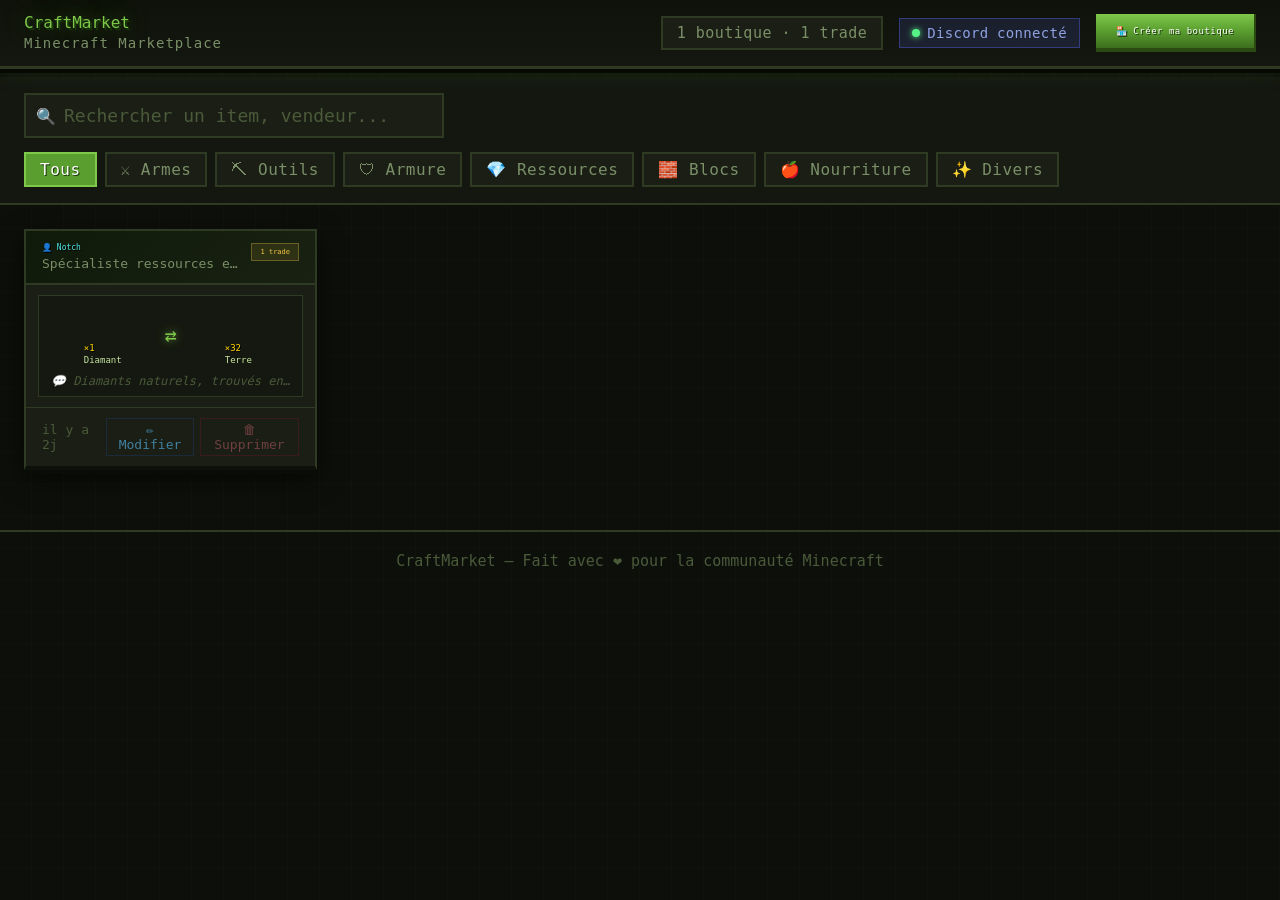
==== commit bc06308c: "Add files via upload" ====
--- a/index.html
+++ b/index.html
@@ -68,7 +68,7 @@
       </div>
       <div class="modal-body">
 
-        <!-- Infos vendeur (section commune) -->
+        <!-- Infos vendeur -->
         <div class="shop-seller-bar">
           <div class="form-group" style="flex:1; margin-bottom:0">
             <label for="seller-input">👤 Pseudo vendeur <span class="req">*</span></label>
@@ -87,10 +87,8 @@
         </div>
         <div id="trades-list" class="trades-list"></div>
 
-        <!-- Bouton ajouter trade -->
         <button type="button" class="btn-add-trade" id="add-trade-btn">＋ Ajouter un trade</button>
 
-        <!-- Erreur globale -->
         <div id="form-error" class="form-error hidden"></div>
 
         <div class="discord-status">
@@ -106,7 +104,70 @@
     </div>
   </div>
 
-  <!-- TEMPLATE: un bloc trade (cloné en JS) -->
+  <!-- MODAL ITEM CUSTOM -->
+  <div id="custom-item-overlay" class="modal-overlay hidden" style="z-index:600">
+    <div class="modal modal-custom-item">
+      <div class="modal-header">
+        <h2 class="modal-title">✏ Item personnalisé</h2>
+        <button class="modal-close" id="close-custom-item-btn">✕</button>
+      </div>
+      <div class="modal-body">
+        <p class="custom-item-hint">Item custom (datapack, plugin, etc.) introuvable dans la liste standard.</p>
+        <div class="form-group">
+          <label>Nom de l'item <span class="req">*</span></label>
+          <input type="text" id="custom-item-name" class="form-input" placeholder="ex: Épée du Dragon" maxlength="60" />
+        </div>
+        <div class="form-group">
+          <label>Catégorie</label>
+          <select id="custom-item-cat" class="form-input">
+            <option value="misc">✨ Divers</option>
+            <option value="weapons">⚔ Armes</option>
+            <option value="tools">⛏ Outils</option>
+            <option value="armor">🛡 Armure</option>
+            <option value="resources">💎 Ressources</option>
+            <option value="blocks">🧱 Blocs</option>
+            <option value="food">🍎 Nourriture</option>
+          </select>
+        </div>
+        <div class="form-group">
+          <label>URL image (optionnel)</label>
+          <input type="text" id="custom-item-img" class="form-input" placeholder="https://..." />
+        </div>
+        <div id="custom-item-preview-row" class="custom-preview-row hidden">
+          <img id="custom-item-preview-img" src="" alt="" class="custom-preview-img" />
+          <span id="custom-item-preview-name" class="custom-preview-name"></span>
+        </div>
+        <div id="custom-item-error" class="form-error hidden"></div>
+        <div class="form-actions">
+          <button type="button" class="btn-secondary" id="cancel-custom-item-btn">Annuler</button>
+          <button type="button" class="btn-primary" id="confirm-custom-item-btn">✅ Utiliser cet item</button>
+        </div>
+      </div>
+    </div>
+  </div>
+
+  <!-- MODAL ENCHANTEMENTS -->
+  <div id="enchant-overlay" class="modal-overlay hidden" style="z-index:600">
+    <div class="modal modal-enchant">
+      <div class="modal-header">
+        <h2 class="modal-title">✨ Enchantements</h2>
+        <button class="modal-close" id="close-enchant-btn">✕</button>
+      </div>
+      <div class="modal-body">
+        <p class="custom-item-hint">Sélectionne les enchantements à attacher à cet item.</p>
+        <div class="enchant-search-row">
+          <input type="text" id="enchant-search" class="form-input" placeholder="Filtrer les enchantements..." />
+        </div>
+        <div id="enchant-list" class="enchant-list"></div>
+        <div class="form-actions">
+          <button type="button" class="btn-secondary" id="cancel-enchant-btn">Annuler</button>
+          <button type="button" class="btn-primary" id="confirm-enchant-btn">✅ Valider les enchantements</button>
+        </div>
+      </div>
+    </div>
+  </div>
+
+  <!-- TEMPLATE: un bloc trade -->
   <template id="trade-row-template">
     <div class="trade-row" data-trade-index="">
       <div class="trade-row-header">
@@ -114,6 +175,7 @@
         <button type="button" class="trade-row-remove" title="Supprimer ce trade">✕</button>
       </div>
       <div class="trade-row-body">
+
         <!-- OFFERT -->
         <div class="trade-col">
           <label class="trade-col-label">📦 Item offert</label>
@@ -130,6 +192,10 @@
             <label>Quantité</label>
             <input type="number" class="form-input qty-offer" placeholder="1" min="1" max="2304" value="1" />
           </div>
+          <div class="enchant-row">
+            <button type="button" class="btn-enchant offer-enchant-btn">✨ Enchantements <span class="enchant-count-badge offer-enchant-count hidden">0</span></button>
+            <div class="enchant-tags-inline offer-enchant-tags"></div>
+          </div>
         </div>
 
         <div class="trade-arrow-center">⇄</div>
@@ -150,18 +216,21 @@
             <label>Quantité</label>
             <input type="number" class="form-input qty-exchange" placeholder="1" min="1" max="2304" value="1" />
           </div>
-        </div>
-
-        <!-- NOTE DU TRADE -->
+          <div class="enchant-row">
+            <button type="button" class="btn-enchant exchange-enchant-btn">✨ Enchantements <span class="enchant-count-badge exchange-enchant-count hidden">0</span></button>
+            <div class="enchant-tags-inline exchange-enchant-tags"></div>
+          </div>
+        </div>
+
+        <!-- NOTE -->
         <div class="trade-note-col">
           <label class="trade-col-label">💬 Note (optionnel)</label>
-          <input type="text" class="form-input trade-note" placeholder="ex: Mending + Unbreaking III" maxlength="120" />
+          <input type="text" class="form-input trade-note" placeholder="ex: Farm à villageois, lot de 64" maxlength="120" />
         </div>
       </div>
     </div>
   </template>
 
-  <!-- TOAST -->
   <div id="toast" class="toast hidden"></div>
 
   <footer class="site-footer">
--- a/style.css
+++ b/style.css
@@ -1245,3 +1245,263 @@
   text-overflow: ellipsis;
   font-style: italic;
 }
+
+/* ===========================
+   v3 — Custom item + Enchantements
+   =========================== */
+
+/* ── Bouton custom dans dropdown ── */
+.dropdown-custom-row {
+  border-top: 1px solid var(--border);
+  padding: 6px 10px;
+}
+.dropdown-custom-btn {
+  background: none;
+  border: 1px dashed var(--border-bright);
+  color: var(--gold);
+  font-size: 13px;
+  padding: 5px 12px;
+  width: 100%;
+  cursor: pointer;
+  font-family: 'VT323', monospace;
+  transition: all 0.15s;
+  text-align: left;
+}
+.dropdown-custom-btn:hover {
+  background: rgba(245,197,66,0.08);
+  border-color: var(--gold);
+}
+
+/* ── Modal item custom ── */
+.modal-custom-item {
+  max-width: 440px !important;
+}
+.custom-item-hint {
+  font-size: 13px;
+  color: var(--text-muted);
+  margin-bottom: 16px;
+  border-left: 3px solid var(--gold);
+  padding-left: 10px;
+}
+.custom-preview-row {
+  display: flex;
+  align-items: center;
+  gap: 12px;
+  padding: 10px;
+  background: rgba(0,0,0,0.3);
+  border: 1px solid var(--border-bright);
+  margin-bottom: 12px;
+}
+.custom-preview-img {
+  width: 48px;
+  height: 48px;
+  image-rendering: pixelated;
+  border: 1px solid var(--border);
+  background: #0e110b;
+}
+.custom-preview-name {
+  font-size: 18px;
+  color: var(--text-primary);
+  font-family: 'VT323', monospace;
+}
+
+/* ── Badge custom sur les cartes ── */
+.custom-badge {
+  font-size: 10px;
+  background: rgba(245,197,66,0.15);
+  border: 1px solid rgba(245,197,66,0.4);
+  color: var(--gold);
+  padding: 1px 5px;
+  font-family: 'Press Start 2P', monospace;
+  vertical-align: middle;
+}
+
+/* ── Enchant button dans trade-col ── */
+.enchant-row {
+  display: flex;
+  align-items: center;
+  gap: 8px;
+  flex-wrap: wrap;
+  margin-top: 2px;
+}
+.btn-enchant {
+  background: rgba(90,40,120,0.15);
+  border: 1px solid rgba(160,80,220,0.3);
+  color: #b080e0;
+  font-size: 12px;
+  padding: 4px 10px;
+  cursor: pointer;
+  font-family: 'Press Start 2P', monospace;
+  letter-spacing: 0.3px;
+  transition: all 0.15s;
+  display: flex;
+  align-items: center;
+  gap: 6px;
+  white-space: nowrap;
+}
+.btn-enchant:hover {
+  background: rgba(90,40,120,0.35);
+  border-color: #b080e0;
+  color: #d4b0ff;
+}
+.enchant-count-badge {
+  background: #7040c0;
+  color: #fff;
+  font-size: 10px;
+  border-radius: 0;
+  padding: 1px 5px;
+  font-family: 'VT323', monospace;
+}
+.enchant-tags-inline {
+  display: flex;
+  flex-wrap: wrap;
+  gap: 4px;
+}
+.enchant-tag-inline {
+  font-size: 12px;
+  background: rgba(90,40,120,0.2);
+  border: 1px solid rgba(160,80,220,0.3);
+  color: #c090f0;
+  padding: 2px 6px;
+  font-family: 'VT323', monospace;
+}
+.enchant-tag-inline.enchant-tag-curse {
+  background: rgba(120,20,60,0.2);
+  border-color: rgba(200,60,100,0.4);
+  color: #e07090;
+}
+
+/* ── Modal enchantements ── */
+.modal-enchant {
+  max-width: 560px !important;
+}
+.enchant-search-row {
+  margin-bottom: 14px;
+}
+.enchant-list {
+  max-height: 360px;
+  overflow-y: auto;
+  border: 2px solid var(--border);
+  background: #0a0d07;
+  padding: 4px;
+  display: flex;
+  flex-direction: column;
+  gap: 2px;
+  margin-bottom: 16px;
+}
+.enchant-list::-webkit-scrollbar { width: 6px; }
+.enchant-list::-webkit-scrollbar-track { background: #0a0d07; }
+.enchant-list::-webkit-scrollbar-thumb { background: var(--border-bright); }
+
+.enchant-group-header {
+  font-family: 'Press Start 2P', monospace;
+  font-size: 7px;
+  padding: 8px 8px 4px;
+  letter-spacing: 0.5px;
+  border-bottom: 1px solid var(--border);
+  margin-top: 4px;
+}
+.enchant-item-row {
+  display: flex;
+  align-items: center;
+  justify-content: space-between;
+  gap: 12px;
+  padding: 8px 10px;
+  transition: background 0.12s;
+  cursor: default;
+  border: 1px solid transparent;
+}
+.enchant-item-row:hover { background: rgba(255,255,255,0.03); }
+.enchant-item-row.enchant-selected {
+  background: rgba(90,40,120,0.15);
+  border-color: rgba(160,80,220,0.25);
+}
+.enchant-info {
+  display: flex;
+  flex-direction: column;
+  gap: 2px;
+  flex: 1;
+  min-width: 0;
+}
+.enchant-name {
+  font-size: 16px;
+  color: var(--text-primary);
+  font-family: 'VT323', monospace;
+}
+.enchant-name-en {
+  font-size: 12px;
+  color: var(--text-dim);
+  font-style: italic;
+}
+/* Toggle checkbox */
+.enchant-toggle { cursor: pointer; position: relative; }
+.enchant-toggle input { display: none; }
+.enchant-toggle span {
+  display: block;
+  width: 36px; height: 20px;
+  background: var(--border);
+  border: 2px solid var(--border-bright);
+  position: relative;
+  transition: background 0.15s;
+}
+.enchant-toggle span::after {
+  content:'';
+  position:absolute;
+  top:2px; left:2px;
+  width:12px; height:12px;
+  background: var(--text-dim);
+  transition: transform 0.15s, background 0.15s;
+}
+.enchant-toggle input:checked + span { background: rgba(90,40,120,0.5); border-color: #b080e0; }
+.enchant-toggle input:checked + span::after { transform:translateX(16px); background:#d4b0ff; }
+
+/* Level buttons */
+.enchant-levels {
+  display: flex;
+  gap: 3px;
+  align-items: center;
+}
+.enchant-lvl-btn {
+  background: var(--bg-card);
+  border: 1px solid var(--border);
+  color: var(--text-dim);
+  font-size: 14px;
+  width: 26px; height: 26px;
+  cursor: pointer;
+  font-family: 'VT323', monospace;
+  transition: all 0.12s;
+  display: flex; align-items: center; justify-content: center;
+}
+.enchant-lvl-btn:hover { border-color: #b080e0; color: #d4b0ff; }
+.enchant-lvl-btn.active {
+  background: rgba(90,40,120,0.5);
+  border-color: #b080e0;
+  color: #fff;
+}
+
+/* ── Tags enchant sur les cartes catalogue ── */
+.trade-side-info {
+  display: flex;
+  flex-direction: column;
+  gap: 3px;
+  flex: 1;
+  min-width: 0;
+}
+.enchant-tags-card {
+  display: flex;
+  flex-wrap: wrap;
+  gap: 3px;
+}
+.enchant-tag-card {
+  font-size: 11px;
+  background: rgba(90,40,120,0.18);
+  border: 1px solid rgba(160,80,220,0.28);
+  color: #c090f0;
+  padding: 1px 5px;
+  font-family: 'VT323', monospace;
+}
+.enchant-tag-card.enchant-tag-curse {
+  background: rgba(120,20,60,0.18);
+  border-color: rgba(200,60,100,0.35);
+  color: #e07090;
+}
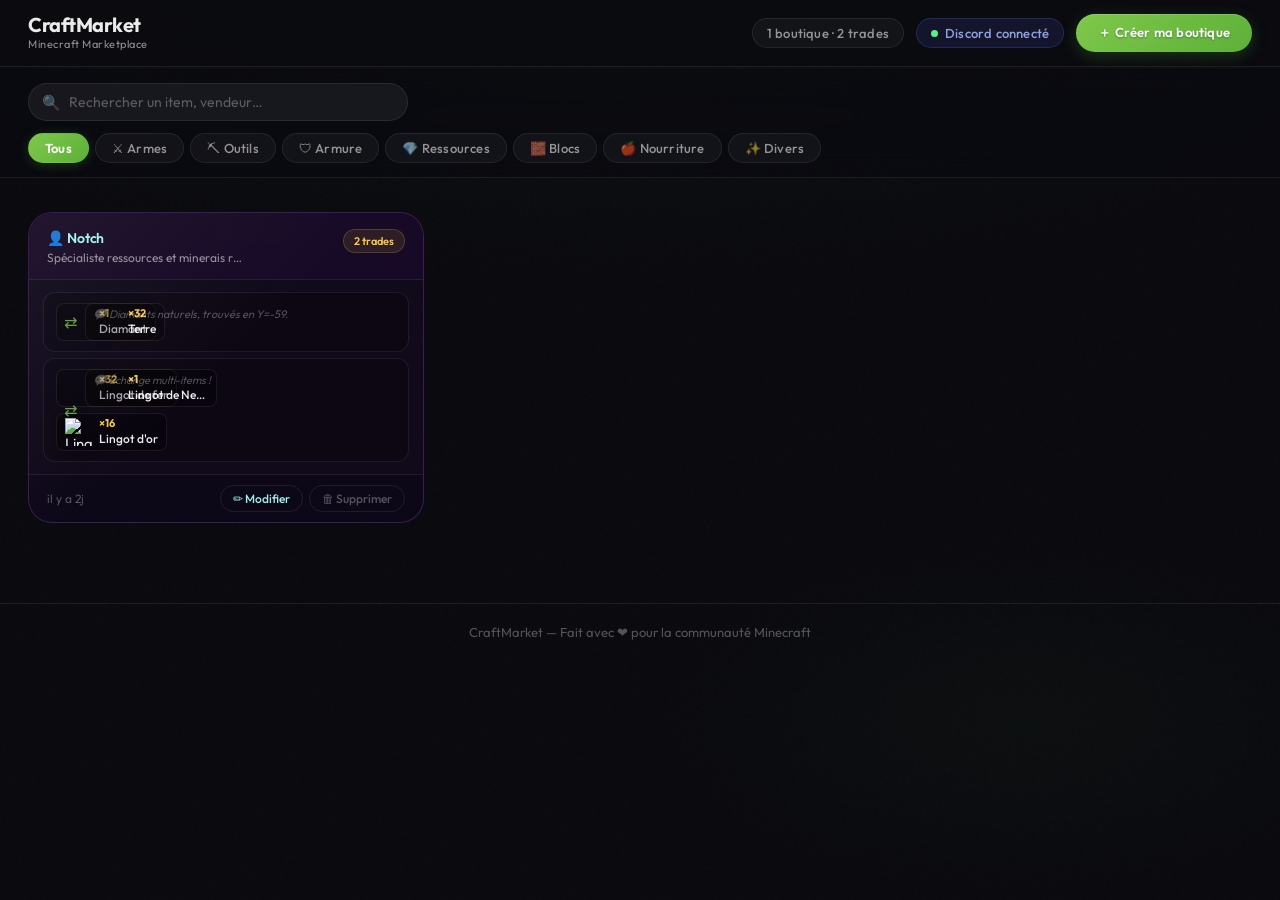
==== commit 88f408f3: "Add files via upload" ====
--- a/index.html
+++ b/index.html
@@ -6,7 +6,7 @@
   <title>CraftMarket — Minecraft Marketplace</title>
   <link rel="stylesheet" href="style.css" />
   <link rel="preconnect" href="https://fonts.googleapis.com" />
-  <link href="https://fonts.googleapis.com/css2?family=Press+Start+2P&family=VT323:wght@400&display=swap" rel="stylesheet" />
+  <link href="https://fonts.googleapis.com/css2?family=Outfit:wght@300;400;500;600;700;800&display=swap" rel="stylesheet" />
 </head>
 <body>
 
@@ -25,7 +25,7 @@
         <span class="discord-badge">
           <span class="discord-dot"></span> Discord connecté
         </span>
-        <button class="btn-primary" id="open-modal-btn">🏪 Créer ma boutique</button>
+        <button class="btn-primary" id="open-modal-btn">＋ Créer ma boutique</button>
       </nav>
     </div>
   </header>
@@ -35,7 +35,7 @@
     <div class="filter-inner">
       <div class="search-wrap">
         <span class="search-icon">🔍</span>
-        <input type="text" id="search-input" placeholder="Rechercher un item, vendeur..." class="search-input" />
+        <input type="text" id="search-input" placeholder="Rechercher un item, vendeur…" class="search-input" />
       </div>
       <div class="filter-tabs" id="filter-tabs">
         <button class="tab-btn active" data-cat="all">Tous</button>
@@ -63,7 +63,7 @@
   <div id="modal-overlay" class="modal-overlay hidden">
     <div class="modal modal-shop">
       <div class="modal-header">
-        <h2 class="modal-title" id="modal-title">🏪 Nouvelle Boutique</h2>
+        <h2 class="modal-title" id="modal-title">Nouvelle Boutique</h2>
         <button class="modal-close" id="close-modal-btn">✕</button>
       </div>
       <div class="modal-body">
@@ -71,18 +71,18 @@
         <!-- Infos vendeur -->
         <div class="shop-seller-bar">
           <div class="form-group" style="flex:1; margin-bottom:0">
-            <label for="seller-input">👤 Pseudo vendeur <span class="req">*</span></label>
+            <label for="seller-input">Pseudo vendeur <span class="req">*</span></label>
             <input type="text" id="seller-input" class="form-input" placeholder="ex: Notch42" maxlength="24" />
           </div>
           <div class="form-group" style="flex:1; margin-bottom:0">
-            <label for="shop-desc-input">📝 Description boutique</label>
+            <label for="shop-desc-input">Description boutique</label>
             <input type="text" id="shop-desc-input" class="form-input" placeholder="ex: Spécialiste en ressources rares" maxlength="120" />
           </div>
         </div>
 
         <!-- Liste des trades -->
         <div class="trades-header">
-          <span class="trades-title">⚒ Trades de la boutique</span>
+          <span class="trades-title">⚒ Trades</span>
           <span id="trades-count-badge" class="trades-count-badge">0 trade</span>
         </div>
         <div id="trades-list" class="trades-list"></div>
@@ -98,7 +98,7 @@
 
         <div class="form-actions">
           <button type="button" class="btn-secondary" id="cancel-btn">Annuler</button>
-          <button type="button" class="btn-primary" id="submit-btn">📢 Publier la boutique</button>
+          <button type="button" class="btn-primary" id="submit-btn">Publier la boutique</button>
         </div>
       </div>
     </div>
@@ -108,7 +108,7 @@
   <div id="custom-item-overlay" class="modal-overlay hidden" style="z-index:600">
     <div class="modal modal-custom-item">
       <div class="modal-header">
-        <h2 class="modal-title">✏ Item personnalisé</h2>
+        <h2 class="modal-title">Item personnalisé</h2>
         <button class="modal-close" id="close-custom-item-btn">✕</button>
       </div>
       <div class="modal-body">
@@ -131,7 +131,7 @@
         </div>
         <div class="form-group">
           <label>URL image (optionnel)</label>
-          <input type="text" id="custom-item-img" class="form-input" placeholder="https://..." />
+          <input type="text" id="custom-item-img" class="form-input" placeholder="https://…" />
         </div>
         <div id="custom-item-preview-row" class="custom-preview-row hidden">
           <img id="custom-item-preview-img" src="" alt="" class="custom-preview-img" />
@@ -140,7 +140,7 @@
         <div id="custom-item-error" class="form-error hidden"></div>
         <div class="form-actions">
           <button type="button" class="btn-secondary" id="cancel-custom-item-btn">Annuler</button>
-          <button type="button" class="btn-primary" id="confirm-custom-item-btn">✅ Utiliser cet item</button>
+          <button type="button" class="btn-primary" id="confirm-custom-item-btn">Utiliser cet item</button>
         </div>
       </div>
     </div>
@@ -156,43 +156,33 @@
       <div class="modal-body">
         <p class="custom-item-hint">Sélectionne les enchantements à attacher à cet item.</p>
         <div class="enchant-search-row">
-          <input type="text" id="enchant-search" class="form-input" placeholder="Filtrer les enchantements..." />
+          <input type="text" id="enchant-search" class="form-input" placeholder="Filtrer les enchantements…" />
         </div>
         <div id="enchant-list" class="enchant-list"></div>
         <div class="form-actions">
           <button type="button" class="btn-secondary" id="cancel-enchant-btn">Annuler</button>
-          <button type="button" class="btn-primary" id="confirm-enchant-btn">✅ Valider les enchantements</button>
+          <button type="button" class="btn-primary" id="confirm-enchant-btn">Valider les enchantements</button>
         </div>
       </div>
     </div>
   </div>
 
-  <!-- TEMPLATE: un bloc trade -->
+  <!-- TEMPLATE: un bloc trade (colonnes offert / échange) -->
+  <!-- Les items multiples sont injectés dynamiquement via JS -->
   <template id="trade-row-template">
     <div class="trade-row" data-trade-index="">
       <div class="trade-row-header">
-        <span class="trade-row-label">Trade #<span class="trade-num">1</span></span>
+        <span class="trade-row-label">Trade <span class="trade-num">1</span></span>
         <button type="button" class="trade-row-remove" title="Supprimer ce trade">✕</button>
       </div>
       <div class="trade-row-body">
 
-        <!-- OFFERT -->
-        <div class="trade-col">
-          <label class="trade-col-label">📦 Item offert</label>
-          <div class="item-selector">
-            <input type="text" class="form-input item-search-offer" placeholder="Chercher un item..." autocomplete="off" />
-            <div class="item-dropdown item-dropdown-offer hidden"></div>
-            <div class="selected-preview offer-preview hidden">
-              <img class="offer-preview-img" src="" alt="" />
-              <span class="offer-preview-name"></span>
-              <button type="button" class="clear-btn clear-offer">✕</button>
-            </div>
-          </div>
-          <div class="qty-row">
-            <label>Quantité</label>
-            <input type="number" class="form-input qty-offer" placeholder="1" min="1" max="2304" value="1" />
-          </div>
-          <div class="enchant-row">
+        <!-- OFFERT (colonne gauche) -->
+        <div class="trade-col" data-side="offer">
+          <label class="trade-col-label">📦 Items offerts</label>
+          <div class="items-slots offer-slots"></div>
+          <button type="button" class="btn-add-item-slot offer-add-slot-btn">＋ Ajouter un item offert</button>
+          <div class="enchant-row" style="margin-top:6px">
             <button type="button" class="btn-enchant offer-enchant-btn">✨ Enchantements <span class="enchant-count-badge offer-enchant-count hidden">0</span></button>
             <div class="enchant-tags-inline offer-enchant-tags"></div>
           </div>
@@ -200,23 +190,12 @@
 
         <div class="trade-arrow-center">⇄</div>
 
-        <!-- ÉCHANGE -->
-        <div class="trade-col">
-          <label class="trade-col-label">🔄 Item demandé</label>
-          <div class="item-selector">
-            <input type="text" class="form-input item-search-exchange" placeholder="Chercher un item..." autocomplete="off" />
-            <div class="item-dropdown item-dropdown-exchange hidden"></div>
-            <div class="selected-preview exchange-preview hidden">
-              <img class="exchange-preview-img" src="" alt="" />
-              <span class="exchange-preview-name"></span>
-              <button type="button" class="clear-btn clear-exchange">✕</button>
-            </div>
-          </div>
-          <div class="qty-row">
-            <label>Quantité</label>
-            <input type="number" class="form-input qty-exchange" placeholder="1" min="1" max="2304" value="1" />
-          </div>
-          <div class="enchant-row">
+        <!-- ÉCHANGE (colonne droite) -->
+        <div class="trade-col" data-side="exchange">
+          <label class="trade-col-label">🔄 Items demandés</label>
+          <div class="items-slots exchange-slots"></div>
+          <button type="button" class="btn-add-item-slot exchange-add-slot-btn">＋ Ajouter un item demandé</button>
+          <div class="enchant-row" style="margin-top:6px">
             <button type="button" class="btn-enchant exchange-enchant-btn">✨ Enchantements <span class="enchant-count-badge exchange-enchant-count hidden">0</span></button>
             <div class="enchant-tags-inline exchange-enchant-tags"></div>
           </div>
@@ -231,13 +210,35 @@
     </div>
   </template>
 
+  <!-- TEMPLATE: un slot item -->
+  <template id="item-slot-template">
+    <div class="item-slot" data-slot-index="">
+      <div class="item-slot-header">
+        <span class="item-slot-num">Item 1</span>
+        <button type="button" class="item-slot-remove" title="Retirer ce slot">✕</button>
+      </div>
+      <div class="item-selector">
+        <input type="text" class="form-input item-search" placeholder="Chercher un item…" autocomplete="off" />
+        <div class="item-dropdown hidden"></div>
+        <div class="selected-preview hidden">
+          <img class="preview-img" src="" alt="" />
+          <span class="preview-name"></span>
+          <button type="button" class="clear-btn">✕</button>
+        </div>
+      </div>
+      <div class="qty-row">
+        <label>Qté</label>
+        <input type="number" class="form-input qty-input" placeholder="1" min="1" max="2304" value="1" />
+      </div>
+    </div>
+  </template>
+
   <div id="toast" class="toast hidden"></div>
 
   <footer class="site-footer">
     <p>CraftMarket — Fait avec ❤ pour la communauté Minecraft</p>
   </footer>
 
-  <script src="items.json" type="application/json" id="items-data"></script>
   <script src="script.js"></script>
 </body>
 </html>
--- a/style.css
+++ b/style.css
@@ -1,29 +1,63 @@
-/* ===========================
-   CRAFTMARKET — MINECRAFT MARKETPLACE
-   =========================== */
+/* =======================================
+   CRAFTMARKET v4 — Apple Glass Design
+   ======================================= */
+
+@import url('https://fonts.googleapis.com/css2?family=SF+Pro+Display:wght@300;400;500;600;700&display=swap');
+@import url('https://fonts.googleapis.com/css2?family=Inter:wght@300;400;500;600;700&family=Outfit:wght@300;400;500;600;700;800&display=swap');
 
 :root {
-  --bg-deep:      #0d0f0a;
-  --bg-dark:      #141710;
-  --bg-card:      #1a1e14;
-  --bg-card-hover:#222a19;
-  --bg-modal:     #131710;
-  --border:       #2e3a22;
-  --border-bright:#4a5e32;
-  --green-main:   #5a9e2f;
-  --green-light:  #7ec84a;
-  --green-glow:   #a0e060;
-  --dirt:         #8b6340;
-  --gold:         #f5c542;
-  --gold-dark:    #c9922a;
-  --diamond:      #4de8e8;
-  --red-err:      #e05050;
-  --text-primary: #e8f0d8;
-  --text-muted:   #7a8f68;
-  --text-dim:     #4a5a3a;
-  --shadow-card:  0 4px 0 #0a0c08, 0 8px 24px rgba(0,0,0,0.6);
-  --shadow-glow:  0 0 20px rgba(90,158,47,0.25);
-  --pixel-border: 2px solid var(--border);
+  /* Background layers */
+  --bg-base:        #0a0a0f;
+  --bg-surface:     rgba(255,255,255,0.04);
+  --bg-surface-2:   rgba(255,255,255,0.07);
+  --bg-glass:       rgba(255,255,255,0.06);
+  --bg-glass-hover: rgba(255,255,255,0.10);
+  --bg-modal:       rgba(14,14,22,0.95);
+  --bg-input:       rgba(255,255,255,0.06);
+
+  /* Borders */
+  --border:         rgba(255,255,255,0.08);
+  --border-light:   rgba(255,255,255,0.14);
+  --border-focus:   rgba(126,200,74,0.5);
+
+  /* Brand */
+  --green:          #5db039;
+  --green-light:    #7ec84a;
+  --green-glow:     rgba(93,176,57,0.25);
+  --green-ultra:    rgba(93,176,57,0.08);
+
+  /* Text */
+  --text-1:         rgba(255,255,255,0.92);
+  --text-2:         rgba(255,255,255,0.55);
+  --text-3:         rgba(255,255,255,0.30);
+  --text-accent:    #7ec84a;
+
+  /* Status */
+  --gold:           #f5c542;
+  --diamond:        #a0f0f0;
+  --red:            #ff453a;
+  --purple:         #bf5af2;
+
+  /* Shadows */
+  --shadow-sm:      0 2px 8px rgba(0,0,0,0.4);
+  --shadow-md:      0 8px 32px rgba(0,0,0,0.5);
+  --shadow-lg:      0 24px 64px rgba(0,0,0,0.7);
+  --shadow-glow:    0 0 40px rgba(93,176,57,0.15);
+
+  /* Animation */
+  --ease-spring:    cubic-bezier(0.34, 1.56, 0.64, 1);
+  --ease-out:       cubic-bezier(0.16, 1, 0.3, 1);
+  --ease-in-out:    cubic-bezier(0.4, 0, 0.2, 1);
+  --dur-fast:       0.15s;
+  --dur-normal:     0.25s;
+  --dur-slow:       0.4s;
+
+  /* Radius */
+  --r-sm:    8px;
+  --r-md:    12px;
+  --r-lg:    18px;
+  --r-xl:    24px;
+  --r-full:  9999px;
 }
 
 *, *::before, *::after { box-sizing: border-box; margin: 0; padding: 0; }
@@ -31,50 +65,50 @@
 html { scroll-behavior: smooth; }
 
 body {
-  background-color: var(--bg-deep);
+  background: var(--bg-base);
   background-image:
-    radial-gradient(ellipse 80% 40% at 50% -10%, rgba(90,158,47,0.08) 0%, transparent 70%),
-    repeating-linear-gradient(
-      0deg,
-      transparent,
-      transparent 31px,
-      rgba(255,255,255,0.012) 31px,
-      rgba(255,255,255,0.012) 32px
-    ),
-    repeating-linear-gradient(
-      90deg,
-      transparent,
-      transparent 31px,
-      rgba(255,255,255,0.012) 31px,
-      rgba(255,255,255,0.012) 32px
-    );
-  color: var(--text-primary);
-  font-family: 'VT323', monospace;
-  font-size: 18px;
+    radial-gradient(ellipse 120% 60% at 50% -5%, rgba(93,176,57,0.06) 0%, transparent 60%),
+    radial-gradient(ellipse 60% 40% at 80% 80%, rgba(93,176,57,0.03) 0%, transparent 50%);
+  color: var(--text-1);
+  font-family: 'Outfit', 'SF Pro Display', system-ui, sans-serif;
+  font-size: 15px;
   min-height: 100vh;
-}
-
-/* ===========================
+  -webkit-font-smoothing: antialiased;
+}
+
+/* ── NOISE TEXTURE OVERLAY ── */
+body::before {
+  content: '';
+  position: fixed;
+  inset: 0;
+  background-image: url("data:image/svg+xml,%3Csvg viewBox='0 0 256 256' xmlns='http://www.w3.org/2000/svg'%3E%3Cfilter id='noise'%3E%3CfeTurbulence type='fractalNoise' baseFrequency='0.9' numOctaves='4' stitchTiles='stitch'/%3E%3C/filter%3E%3Crect width='100%25' height='100%25' filter='url(%23noise)' opacity='0.03'/%3E%3C/svg%3E");
+  pointer-events: none;
+  z-index: 0;
+  opacity: 0.4;
+}
+
+/* ══════════════════════════════════════
    HEADER
-   =========================== */
+   ══════════════════════════════════════ */
 
 .site-header {
-  background: linear-gradient(180deg, #0f1209 0%, var(--bg-dark) 100%);
-  border-bottom: 3px solid var(--border);
-  box-shadow: 0 4px 0 #070905, var(--shadow-glow);
   position: sticky;
   top: 0;
-  z-index: 100;
+  z-index: 200;
+  background: rgba(10,10,15,0.8);
+  backdrop-filter: blur(24px) saturate(180%);
+  -webkit-backdrop-filter: blur(24px) saturate(180%);
+  border-bottom: 1px solid var(--border);
 }
 
 .header-inner {
-  max-width: 1280px;
+  max-width: 1320px;
   margin: 0 auto;
-  padding: 14px 24px;
+  padding: 14px 28px;
   display: flex;
   align-items: center;
   justify-content: space-between;
-  gap: 16px;
+  gap: 20px;
 }
 
 .logo {
@@ -85,434 +119,658 @@
 }
 
 .logo-icon {
-  width: 44px;
-  height: 44px;
+  width: 40px;
+  height: 40px;
   image-rendering: pixelated;
-  filter: drop-shadow(0 2px 8px rgba(90,158,47,0.5));
-  animation: float 3s ease-in-out infinite;
+  filter: drop-shadow(0 0 12px rgba(93,176,57,0.5));
+  animation: float 4s ease-in-out infinite;
 }
 
 @keyframes float {
-  0%, 100% { transform: translateY(0); }
-  50% { transform: translateY(-4px); }
+  0%, 100% { transform: translateY(0) rotate(-1deg); }
+  50% { transform: translateY(-6px) rotate(1deg); }
 }
 
 .logo-title {
   display: block;
-  font-family: 'Press Start 2P', monospace;
-  font-size: 16px;
-  color: var(--green-light);
-  text-shadow: 2px 2px 0 #1a3a08, 0 0 20px rgba(126,200,74,0.5);
+  font-size: 20px;
+  font-weight: 700;
+  color: var(--text-1);
+  letter-spacing: -0.5px;
   line-height: 1;
 }
 
 .logo-sub {
   display: block;
-  font-size: 14px;
-  color: var(--text-muted);
-  margin-top: 4px;
-  letter-spacing: 1px;
+  font-size: 11px;
+  font-weight: 400;
+  color: var(--text-2);
+  letter-spacing: 0.5px;
+  margin-top: 2px;
 }
 
 .header-nav {
   display: flex;
   align-items: center;
-  gap: 16px;
+  gap: 12px;
 }
 
 .badge {
-  background: var(--bg-card);
-  border: var(--pixel-border);
-  color: var(--text-muted);
+  background: var(--bg-surface);
+  border: 1px solid var(--border);
+  color: var(--text-2);
   padding: 6px 14px;
-  font-size: 15px;
-  letter-spacing: 0.5px;
-}
-
-/* ===========================
+  border-radius: var(--r-full);
+  font-size: 13px;
+  font-weight: 500;
+  letter-spacing: 0.2px;
+}
+
+.discord-badge {
+  display: flex;
+  align-items: center;
+  gap: 7px;
+  background: rgba(88,101,242,0.12);
+  border: 1px solid rgba(88,101,242,0.25);
+  color: #8ea1e1;
+  font-size: 13px;
+  font-weight: 500;
+  padding: 6px 14px;
+  border-radius: var(--r-full);
+  letter-spacing: 0.2px;
+}
+
+.discord-dot {
+  width: 7px;
+  height: 7px;
+  background: #57f287;
+  border-radius: 50%;
+  flex-shrink: 0;
+  animation: pulse-dot 2s ease-in-out infinite;
+}
+
+@keyframes pulse-dot {
+  0%, 100% { box-shadow: 0 0 0 0 rgba(87,242,135,0.4); }
+  50% { box-shadow: 0 0 0 5px rgba(87,242,135,0); }
+}
+
+/* ══════════════════════════════════════
    BUTTONS
-   =========================== */
+   ══════════════════════════════════════ */
 
 .btn-primary {
-  font-family: 'Press Start 2P', monospace;
-  font-size: 9px;
-  background: linear-gradient(180deg, var(--green-light) 0%, var(--green-main) 50%, #3d6e1e 100%);
+  font-family: 'Outfit', sans-serif;
+  font-size: 13px;
+  font-weight: 600;
+  background: linear-gradient(135deg, var(--green-light), var(--green));
   color: #fff;
   border: none;
-  border-bottom: 4px solid #2a4a12;
-  border-right: 2px solid #2a4a12;
-  padding: 12px 20px;
+  border-radius: var(--r-full);
+  padding: 10px 22px;
   cursor: pointer;
-  letter-spacing: 0.5px;
-  text-shadow: 1px 1px 0 #1a3a08;
-  transition: transform 0.08s, border-bottom-width 0.08s;
+  letter-spacing: 0.2px;
+  text-shadow: 0 1px 2px rgba(0,0,0,0.3);
+  box-shadow: 0 4px 16px var(--green-glow), 0 1px 0 rgba(255,255,255,0.15) inset;
+  transition: transform var(--dur-fast) var(--ease-spring),
+              box-shadow var(--dur-fast),
+              filter var(--dur-fast);
   white-space: nowrap;
-}
-
-.btn-primary:hover {
-  background: linear-gradient(180deg, #9de060 0%, var(--green-light) 50%, var(--green-main) 100%);
-  transform: translateY(-1px);
-}
-
-.btn-primary:active {
-  transform: translateY(3px);
-  border-bottom-width: 1px;
-}
-
-.btn-secondary {
-  font-family: 'Press Start 2P', monospace;
-  font-size: 9px;
-  background: linear-gradient(180deg, #3a3a3a 0%, #252525 100%);
-  color: #bbb;
-  border: none;
-  border-bottom: 4px solid #111;
-  border-right: 2px solid #111;
-  padding: 12px 20px;
-  cursor: pointer;
-  letter-spacing: 0.5px;
-  transition: transform 0.08s, border-bottom-width 0.08s;
-}
-
-.btn-secondary:hover { filter: brightness(1.2); }
-.btn-secondary:active { transform: translateY(3px); border-bottom-width: 1px; }
-
-/* ===========================
-   FILTER BAR
-   =========================== */
-
-.filter-bar {
-  background: var(--bg-dark);
-  border-bottom: 2px solid var(--border);
-  padding: 16px 0;
-  position: sticky;
-  top: 77px;
-  z-index: 90;
-}
-
-.filter-inner {
-  max-width: 1280px;
-  margin: 0 auto;
-  padding: 0 24px;
-  display: flex;
-  flex-direction: column;
-  gap: 14px;
-}
-
-.search-wrap {
   position: relative;
-  max-width: 420px;
-}
-
-.search-icon {
-  position: absolute;
-  left: 12px;
-  top: 50%;
-  transform: translateY(-50%);
-  font-size: 16px;
-  pointer-events: none;
-}
-
-.search-input {
-  width: 100%;
-  background: var(--bg-card);
-  border: 2px solid var(--border);
-  color: var(--text-primary);
-  font-family: 'VT323', monospace;
-  font-size: 18px;
-  padding: 10px 14px 10px 38px;
-  outline: none;
-  transition: border-color 0.2s, box-shadow 0.2s;
-}
-
-.search-input:focus {
-  border-color: var(--green-main);
-  box-shadow: 0 0 0 3px rgba(90,158,47,0.2);
-}
-
-.search-input::placeholder { color: var(--text-dim); }
-
-.filter-tabs {
-  display: flex;
-  flex-wrap: wrap;
-  gap: 8px;
-}
-
-.tab-btn {
-  background: var(--bg-card);
-  border: 2px solid var(--border);
-  color: var(--text-muted);
-  font-family: 'VT323', monospace;
-  font-size: 16px;
-  padding: 6px 14px;
-  cursor: pointer;
-  transition: all 0.15s;
-  letter-spacing: 0.5px;
-}
-
-.tab-btn:hover {
-  border-color: var(--green-main);
-  color: var(--text-primary);
-}
-
-.tab-btn.active {
-  background: var(--green-main);
-  border-color: var(--green-light);
-  color: #fff;
-  text-shadow: 1px 1px 0 #1a3a08;
-}
-
-/* ===========================
-   CATALOGUE GRID
-   =========================== */
-
-.catalogue-section {
-  max-width: 1280px;
-  margin: 0 auto;
-  padding: 32px 24px 60px;
-}
-
-.catalogue-grid {
-  display: grid;
-  grid-template-columns: repeat(auto-fill, minmax(240px, 1fr));
-  gap: 20px;
-}
-
-/* ===========================
-   ITEM CARD
-   =========================== */
-
-.item-card {
-  background: var(--bg-card);
-  border: 2px solid var(--border);
-  border-bottom: 4px solid #0d0f0a;
-  box-shadow: var(--shadow-card);
-  display: flex;
-  flex-direction: column;
   overflow: hidden;
-  transition: transform 0.18s, box-shadow 0.18s, border-color 0.18s;
-  cursor: default;
-  position: relative;
-  animation: cardIn 0.3s ease both;
-}
-
-@keyframes cardIn {
-  from { opacity: 0; transform: translateY(16px) scale(0.97); }
-  to   { opacity: 1; transform: translateY(0) scale(1); }
-}
-
-.item-card:hover {
-  transform: translateY(-4px);
-  box-shadow: 0 8px 0 #070905, 0 12px 32px rgba(0,0,0,0.7), var(--shadow-glow);
-  border-color: var(--border-bright);
-}
-
-.card-img-wrap {
-  background: linear-gradient(135deg, #0f1a0a 0%, #192212 100%);
-  display: flex;
-  align-items: center;
-  justify-content: center;
-  padding: 24px;
-  height: 130px;
-  position: relative;
-  border-bottom: 2px solid var(--border);
-}
-
-.card-img-wrap::before {
+}
+
+.btn-primary::after {
   content: '';
   position: absolute;
   inset: 0;
-  background: radial-gradient(circle at 50% 50%, rgba(90,158,47,0.08) 0%, transparent 70%);
-}
-
-.card-item-img {
-  width: 72px;
-  height: 72px;
+  background: rgba(255,255,255,0.1);
+  opacity: 0;
+  transition: opacity var(--dur-fast);
+}
+
+.btn-primary:hover {
+  transform: translateY(-1px) scale(1.02);
+  box-shadow: 0 8px 24px var(--green-glow), 0 1px 0 rgba(255,255,255,0.2) inset;
+  filter: brightness(1.08);
+}
+
+.btn-primary:hover::after { opacity: 1; }
+
+.btn-primary:active {
+  transform: scale(0.97);
+  box-shadow: 0 2px 8px var(--green-glow);
+}
+
+.btn-secondary {
+  font-family: 'Outfit', sans-serif;
+  font-size: 13px;
+  font-weight: 500;
+  background: var(--bg-surface);
+  color: var(--text-2);
+  border: 1px solid var(--border);
+  border-radius: var(--r-full);
+  padding: 10px 22px;
+  cursor: pointer;
+  transition: all var(--dur-fast);
+  white-space: nowrap;
+}
+
+.btn-secondary:hover {
+  background: var(--bg-surface-2);
+  color: var(--text-1);
+  border-color: var(--border-light);
+}
+
+.btn-secondary:active { transform: scale(0.97); }
+
+/* ══════════════════════════════════════
+   FILTER BAR
+   ══════════════════════════════════════ */
+
+.filter-bar {
+  position: sticky;
+  top: 69px;
+  z-index: 190;
+  background: rgba(10,10,15,0.75);
+  backdrop-filter: blur(20px) saturate(150%);
+  -webkit-backdrop-filter: blur(20px) saturate(150%);
+  border-bottom: 1px solid var(--border);
+  padding: 14px 0;
+}
+
+.filter-inner {
+  max-width: 1320px;
+  margin: 0 auto;
+  padding: 0 28px;
+  display: flex;
+  flex-direction: column;
+  gap: 12px;
+}
+
+.search-wrap {
+  position: relative;
+  max-width: 380px;
+}
+
+.search-icon {
+  position: absolute;
+  left: 14px;
+  top: 50%;
+  transform: translateY(-50%);
+  font-size: 15px;
+  pointer-events: none;
+  opacity: 0.5;
+}
+
+.search-input {
+  width: 100%;
+  background: var(--bg-input);
+  border: 1px solid var(--border);
+  border-radius: var(--r-full);
+  color: var(--text-1);
+  font-family: 'Outfit', sans-serif;
+  font-size: 14px;
+  font-weight: 400;
+  padding: 9px 16px 9px 40px;
+  outline: none;
+  transition: border-color var(--dur-fast), box-shadow var(--dur-fast), background var(--dur-fast);
+}
+
+.search-input:focus {
+  border-color: var(--border-focus);
+  background: rgba(255,255,255,0.08);
+  box-shadow: 0 0 0 3px rgba(93,176,57,0.12);
+}
+
+.search-input::placeholder { color: var(--text-3); }
+
+.filter-tabs {
+  display: flex;
+  flex-wrap: wrap;
+  gap: 6px;
+}
+
+.tab-btn {
+  background: var(--bg-surface);
+  border: 1px solid var(--border);
+  border-radius: var(--r-full);
+  color: var(--text-2);
+  font-family: 'Outfit', sans-serif;
+  font-size: 13px;
+  font-weight: 500;
+  padding: 6px 16px;
+  cursor: pointer;
+  transition: all var(--dur-fast) var(--ease-out);
+  letter-spacing: 0.2px;
+}
+
+.tab-btn:hover {
+  border-color: var(--border-light);
+  color: var(--text-1);
+  background: var(--bg-surface-2);
+}
+
+.tab-btn.active {
+  background: linear-gradient(135deg, var(--green-light), var(--green));
+  border-color: transparent;
+  color: #fff;
+  font-weight: 600;
+  box-shadow: 0 2px 12px var(--green-glow);
+}
+
+/* ══════════════════════════════════════
+   CATALOGUE GRID
+   ══════════════════════════════════════ */
+
+.catalogue-section {
+  max-width: 1320px;
+  margin: 0 auto;
+  padding: 36px 28px 80px;
+}
+
+.catalogue-grid {
+  display: grid;
+  grid-template-columns: repeat(auto-fill, minmax(300px, 1fr));
+  gap: 18px;
+}
+
+/* ══════════════════════════════════════
+   SHOP CARD
+   ══════════════════════════════════════ */
+
+@keyframes cardIn {
+  from { opacity: 0; transform: translateY(20px) scale(0.96); }
+  to   { opacity: 1; transform: translateY(0) scale(1); }
+}
+
+.shop-card {
+  background: var(--bg-glass);
+  border: 1px solid var(--border);
+  border-radius: var(--r-xl);
+  overflow: hidden;
+  display: flex;
+  flex-direction: column;
+  transition: transform var(--dur-normal) var(--ease-out),
+              box-shadow var(--dur-normal),
+              border-color var(--dur-normal);
+  animation: cardIn var(--dur-slow) var(--ease-out) both;
+  position: relative;
+  cursor: default;
+  backdrop-filter: blur(8px);
+}
+
+.shop-card::before {
+  content: '';
+  position: absolute;
+  inset: 0;
+  border-radius: inherit;
+  background: linear-gradient(135deg, rgba(255,255,255,0.05) 0%, transparent 50%);
+  pointer-events: none;
+}
+
+.shop-card:hover {
+  transform: translateY(-5px) scale(1.005);
+  box-shadow: 0 20px 60px rgba(0,0,0,0.5), var(--shadow-glow);
+  border-color: rgba(255,255,255,0.14);
+}
+
+.card-rare {
+  border-color: rgba(191,90,242,0.25);
+  background: rgba(20,10,35,0.6);
+}
+.card-rare:hover {
+  border-color: rgba(191,90,242,0.45);
+  box-shadow: 0 20px 60px rgba(0,0,0,0.5), 0 0 40px rgba(191,90,242,0.15);
+}
+
+.shop-card-header {
+  padding: 16px 18px 14px;
+  background: rgba(255,255,255,0.03);
+  border-bottom: 1px solid var(--border);
+  display: flex;
+  align-items: flex-start;
+  justify-content: space-between;
+  gap: 10px;
+}
+
+.shop-seller-info {
+  display: flex;
+  flex-direction: column;
+  gap: 3px;
+  min-width: 0;
+}
+
+.shop-seller-name {
+  font-size: 14px;
+  font-weight: 600;
+  color: var(--diamond);
+  letter-spacing: -0.1px;
+}
+
+.shop-seller-desc {
+  font-size: 12px;
+  color: var(--text-2);
+  white-space: nowrap;
+  overflow: hidden;
+  text-overflow: ellipsis;
+  max-width: 200px;
+}
+
+.shop-trade-count {
+  font-size: 11px;
+  font-weight: 600;
+  color: var(--gold);
+  background: rgba(245,197,66,0.1);
+  border: 1px solid rgba(245,197,66,0.2);
+  padding: 4px 10px;
+  border-radius: var(--r-full);
+  white-space: nowrap;
+  flex-shrink: 0;
+}
+
+.shop-trades-body {
+  flex: 1;
+  padding: 12px 14px;
+  display: flex;
+  flex-direction: column;
+  gap: 6px;
+}
+
+/* ── Trade Row in Card ── */
+.shop-trade-row {
+  display: flex;
+  align-items: flex-start;
+  gap: 8px;
+  padding: 10px 12px;
+  background: rgba(0,0,0,0.25);
+  border: 1px solid var(--border);
+  border-radius: var(--r-md);
+  transition: background var(--dur-fast);
+}
+
+.shop-trade-row:hover {
+  background: rgba(255,255,255,0.03);
+}
+
+.trade-side {
+  display: flex;
+  flex-direction: column;
+  gap: 4px;
+  flex: 1;
+  min-width: 0;
+}
+
+.trade-side-items {
+  display: flex;
+  flex-wrap: wrap;
+  gap: 6px;
+}
+
+.trade-side-item {
+  display: flex;
+  align-items: center;
+  gap: 6px;
+  background: rgba(0,0,0,0.3);
+  border: 1px solid var(--border);
+  border-radius: var(--r-sm);
+  padding: 4px 8px;
+}
+
+.card-item-img-sm {
+  width: 28px;
+  height: 28px;
   image-rendering: pixelated;
-  filter: drop-shadow(0 4px 12px rgba(0,0,0,0.8));
-  transition: transform 0.2s;
-  position: relative;
-  z-index: 1;
-}
-
-.item-card:hover .card-item-img {
-  transform: scale(1.12) rotate(-2deg);
-}
-
-.card-category-badge {
-  position: absolute;
-  top: 10px;
-  right: 10px;
-  background: rgba(0,0,0,0.6);
+  filter: drop-shadow(0 2px 6px rgba(0,0,0,0.6));
+  flex-shrink: 0;
+}
+
+.trade-side-info {
+  display: flex;
+  flex-direction: column;
+  gap: 2px;
+  min-width: 0;
+}
+
+.trade-qty {
+  font-size: 11px;
+  font-weight: 700;
+  color: var(--gold);
+  letter-spacing: 0;
+  line-height: 1;
+}
+
+.trade-name {
+  font-size: 12px;
+  font-weight: 500;
+  color: var(--text-1);
+  white-space: nowrap;
+  overflow: hidden;
+  text-overflow: ellipsis;
+  max-width: 80px;
+}
+
+.trade-arrow {
+  font-size: 16px;
+  color: var(--green-light);
+  flex-shrink: 0;
+  line-height: 1;
+  align-self: center;
+  opacity: 0.8;
+}
+
+.trade-card-note {
+  font-size: 11px;
+  color: var(--text-3);
+  font-style: italic;
+  width: 100%;
+  overflow: hidden;
+  white-space: nowrap;
+  text-overflow: ellipsis;
+  margin-top: 4px;
+}
+
+.card-footer {
+  padding: 10px 18px;
+  border-top: 1px solid var(--border);
+  display: flex;
+  align-items: center;
+  justify-content: space-between;
+  background: rgba(0,0,0,0.15);
+}
+
+.card-date {
+  font-size: 12px;
+  color: var(--text-3);
+  font-weight: 400;
+}
+
+.card-actions {
+  display: flex;
+  gap: 6px;
+}
+
+.card-edit-btn, .card-del-btn {
+  font-family: 'Outfit', sans-serif;
+  font-size: 12px;
+  font-weight: 500;
+  padding: 5px 12px;
+  border-radius: var(--r-full);
+  cursor: pointer;
+  transition: all var(--dur-fast) var(--ease-spring);
   border: 1px solid var(--border);
-  color: var(--text-muted);
-  font-size: 12px;
-  padding: 3px 8px;
-  letter-spacing: 0.5px;
-}
-
-.card-body {
-  padding: 14px 16px;
-  flex: 1;
-  display: flex;
-  flex-direction: column;
-  gap: 8px;
-}
-
-.card-item-name {
-  font-family: 'Press Start 2P', monospace;
-  font-size: 8.5px;
-  color: var(--text-primary);
-  line-height: 1.5;
-  text-shadow: 1px 1px 0 #000;
-}
-
-.card-price {
-  font-family: 'Press Start 2P', monospace;
-  font-size: 11px;
+  background: none;
+}
+
+.card-edit-btn { color: var(--diamond); }
+.card-edit-btn:hover {
+  background: rgba(160,240,240,0.1);
+  border-color: rgba(160,240,240,0.3);
+  transform: scale(1.05);
+}
+
+.card-del-btn { color: var(--text-3); }
+.card-del-btn:hover {
+  background: rgba(255,69,58,0.1);
+  border-color: rgba(255,69,58,0.3);
+  color: var(--red);
+  transform: scale(1.05);
+}
+
+/* Enchant tags in card */
+.enchant-tags-card {
+  display: flex;
+  flex-wrap: wrap;
+  gap: 3px;
+  margin-top: 2px;
+}
+
+.enchant-tag-card {
+  font-size: 10px;
+  background: rgba(191,90,242,0.15);
+  border: 1px solid rgba(191,90,242,0.25);
+  color: #d090f8;
+  padding: 1px 6px;
+  border-radius: var(--r-full);
+  font-weight: 500;
+}
+
+.enchant-tag-card.enchant-tag-curse {
+  background: rgba(255,69,58,0.12);
+  border-color: rgba(255,69,58,0.25);
+  color: #ff8080;
+}
+
+/* Custom badge */
+.custom-badge {
+  font-size: 9px;
+  font-weight: 600;
+  background: rgba(245,197,66,0.15);
+  border: 1px solid rgba(245,197,66,0.3);
   color: var(--gold);
-  text-shadow: 1px 1px 0 var(--gold-dark);
-  display: flex;
-  align-items: center;
-  gap: 6px;
-}
-
-.card-seller {
-  font-size: 15px;
-  color: var(--diamond);
-  letter-spacing: 0.5px;
-}
-
-.card-desc {
-  font-size: 15px;
-  color: var(--text-muted);
-  line-height: 1.35;
-  flex: 1;
-  overflow: hidden;
-  display: -webkit-box;
-  -webkit-line-clamp: 3;
-  -webkit-box-orient: vertical;
-}
-
-.card-footer {
-  padding: 10px 16px;
-  border-top: 1px solid var(--border);
-  display: flex;
-  align-items: center;
-  justify-content: space-between;
-}
-
-.card-date {
-  font-size: 13px;
-  color: var(--text-dim);
-}
-
-.card-del-btn {
-  background: none;
-  border: 1px solid #3a1a1a;
-  color: #704040;
-  font-size: 13px;
-  padding: 3px 8px;
-  cursor: pointer;
-  transition: all 0.15s;
-  font-family: 'VT323', monospace;
-}
-
-.card-del-btn:hover {
-  background: #3a1a1a;
-  color: var(--red-err);
-  border-color: var(--red-err);
-}
-
-/* ===========================
+  padding: 1px 5px;
+  border-radius: var(--r-full);
+  vertical-align: middle;
+  letter-spacing: 0.3px;
+}
+
+/* Rare shimmer */
+.card-rare .shop-card-header {
+  background: rgba(30,10,50,0.5);
+}
+
+/* ══════════════════════════════════════
    EMPTY STATE
-   =========================== */
+   ══════════════════════════════════════ */
 
 .empty-state {
   grid-column: 1 / -1;
   text-align: center;
-  padding: 80px 24px;
-  color: var(--text-muted);
-}
-
-.empty-state p { font-size: 22px; margin-bottom: 8px; }
-.empty-sub { font-size: 16px; color: var(--text-dim); }
-
-/* ===========================
-   MODAL
-   =========================== */
+  padding: 100px 24px;
+  color: var(--text-2);
+}
+
+.empty-state p { font-size: 22px; font-weight: 500; margin-bottom: 8px; }
+.empty-sub { font-size: 15px; color: var(--text-3); }
+
+/* ══════════════════════════════════════
+   MODAL OVERLAY
+   ══════════════════════════════════════ */
 
 .modal-overlay {
   position: fixed;
   inset: 0;
-  background: rgba(0,0,0,0.85);
-  backdrop-filter: blur(3px);
-  z-index: 200;
+  background: rgba(0,0,0,0.7);
+  backdrop-filter: blur(12px) saturate(150%);
+  -webkit-backdrop-filter: blur(12px) saturate(150%);
+  z-index: 400;
   display: flex;
   align-items: center;
   justify-content: center;
   padding: 20px;
-  transition: opacity 0.2s;
-}
-
-.modal-overlay.hidden {
-  display: none;
+  animation: fadeIn var(--dur-fast) ease;
+}
+
+@keyframes fadeIn {
+  from { opacity: 0; }
+  to { opacity: 1; }
+}
+
+.modal-overlay.hidden { display: none; }
+
+@keyframes modalIn {
+  from { opacity: 0; transform: scale(0.93) translateY(24px); }
+  to   { opacity: 1; transform: scale(1) translateY(0); }
 }
 
 .modal {
-  background: var(--bg-modal);
-  border: 2px solid var(--border-bright);
-  border-bottom: 6px solid #070905;
-  box-shadow: 0 24px 80px rgba(0,0,0,0.9), 0 0 40px rgba(90,158,47,0.1);
+  background: rgba(14,14,22,0.96);
+  border: 1px solid rgba(255,255,255,0.1);
+  border-radius: var(--r-xl);
+  box-shadow: var(--shadow-lg), 0 0 60px rgba(0,0,0,0.8);
   width: 100%;
-  max-width: 580px;
-  max-height: 90vh;
+  max-width: 560px;
+  max-height: 92vh;
   overflow-y: auto;
-  animation: modalIn 0.22s ease;
-}
-
-@keyframes modalIn {
-  from { opacity: 0; transform: scale(0.94) translateY(20px); }
-  to   { opacity: 1; transform: scale(1) translateY(0); }
-}
+  animation: modalIn var(--dur-normal) var(--ease-spring);
+  position: relative;
+}
+
+.modal::before {
+  content: '';
+  position: absolute;
+  top: 0; left: 0; right: 0;
+  height: 1px;
+  background: linear-gradient(90deg, transparent 10%, rgba(255,255,255,0.15) 50%, transparent 90%);
+  pointer-events: none;
+}
+
+.modal-shop { max-width: 820px !important; }
+.modal-enchant { max-width: 560px !important; }
+.modal-custom-item { max-width: 440px !important; }
 
 .modal-header {
-  background: linear-gradient(180deg, #1a2212 0%, var(--bg-modal) 100%);
-  border-bottom: 2px solid var(--border);
-  padding: 18px 24px;
+  padding: 20px 24px 18px;
   display: flex;
   align-items: center;
   justify-content: space-between;
+  border-bottom: 1px solid var(--border);
+  background: rgba(255,255,255,0.02);
 }
 
 .modal-title {
-  font-family: 'Press Start 2P', monospace;
-  font-size: 12px;
-  color: var(--green-light);
-  text-shadow: 1px 1px 0 #1a3a08;
+  font-size: 17px;
+  font-weight: 600;
+  color: var(--text-1);
+  letter-spacing: -0.2px;
 }
 
 .modal-close {
-  background: none;
-  border: 2px solid var(--border);
-  color: var(--text-muted);
-  font-size: 16px;
-  width: 32px;
-  height: 32px;
+  background: rgba(255,255,255,0.08);
+  border: none;
+  border-radius: 50%;
+  color: var(--text-2);
+  font-size: 14px;
+  width: 30px;
+  height: 30px;
   display: flex;
   align-items: center;
   justify-content: center;
   cursor: pointer;
-  transition: all 0.15s;
-  font-family: 'VT323', monospace;
-}
-
-.modal-close:hover { border-color: var(--red-err); color: var(--red-err); }
+  transition: all var(--dur-fast) var(--ease-spring);
+  font-family: sans-serif;
+}
+
+.modal-close:hover {
+  background: rgba(255,69,58,0.2);
+  color: var(--red);
+  transform: scale(1.1);
+}
 
 .modal-body { padding: 24px; }
 
-/* ===========================
-   FORM
-   =========================== */
+/* ══════════════════════════════════════
+   FORM ELEMENTS
+   ══════════════════════════════════════ */
 
 .form-group {
   display: flex;
@@ -521,469 +779,163 @@
   margin-bottom: 18px;
 }
 
-.form-row {
-  display: grid;
-  grid-template-columns: 1fr 1fr;
-  gap: 16px;
-}
-
 label {
-  font-family: 'Press Start 2P', monospace;
-  font-size: 8px;
-  color: var(--text-muted);
-  letter-spacing: 0.5px;
-}
-
-.req { color: var(--red-err); }
-.hint { color: var(--text-dim); font-size: 7px; }
+  font-size: 12px;
+  font-weight: 600;
+  color: var(--text-2);
+  letter-spacing: 0.3px;
+  text-transform: uppercase;
+}
+
+.req { color: var(--red); }
 
 .form-input {
-  background: #0e110b;
-  border: 2px solid var(--border);
-  color: var(--text-primary);
-  font-family: 'VT323', monospace;
-  font-size: 18px;
+  background: var(--bg-input);
+  border: 1px solid var(--border);
+  border-radius: var(--r-md);
+  color: var(--text-1);
+  font-family: 'Outfit', sans-serif;
+  font-size: 14px;
+  font-weight: 400;
   padding: 10px 14px;
   outline: none;
   width: 100%;
-  transition: border-color 0.2s, box-shadow 0.2s;
+  transition: border-color var(--dur-fast), box-shadow var(--dur-fast), background var(--dur-fast);
 }
 
 .form-input:focus {
-  border-color: var(--green-main);
-  box-shadow: 0 0 0 3px rgba(90,158,47,0.2);
-}
-
-.form-input::placeholder { color: var(--text-dim); }
-
-.form-textarea {
-  resize: vertical;
-  min-height: 80px;
-  line-height: 1.4;
-}
-
-/* Item selector */
-.item-selector { position: relative; }
-
-#item-dropdown {
-  position: absolute;
-  top: calc(100% + 4px);
-  left: 0;
-  right: 0;
-  background: #0e110b;
-  border: 2px solid var(--green-main);
-  max-height: 220px;
-  overflow-y: auto;
-  z-index: 300;
-  box-shadow: 0 8px 32px rgba(0,0,0,0.8);
-}
-
-#item-dropdown.hidden { display: none; }
-
-.dropdown-item {
-  display: flex;
-  align-items: center;
+  border-color: var(--border-focus);
+  background: rgba(255,255,255,0.08);
+  box-shadow: 0 0 0 3px rgba(93,176,57,0.1);
+}
+
+.form-input::placeholder { color: var(--text-3); }
+
+select.form-input { cursor: pointer; }
+select.form-input option { background: #1a1a2a; }
+
+.form-error {
+  background: rgba(255,69,58,0.08);
+  border: 1px solid rgba(255,69,58,0.25);
+  border-radius: var(--r-md);
+  color: var(--red);
+  padding: 10px 14px;
+  font-size: 13px;
+  font-weight: 500;
+  margin-bottom: 16px;
+}
+
+.form-error.hidden { display: none; }
+
+.form-actions {
+  display: flex;
+  gap: 10px;
+  justify-content: flex-end;
+  padding-top: 10px;
+  border-top: 1px solid var(--border);
+}
+
+/* ══════════════════════════════════════
+   SHOP MODAL — SELLER BAR
+   ══════════════════════════════════════ */
+
+.shop-seller-bar {
+  display: flex;
+  gap: 14px;
+  margin-bottom: 22px;
+  padding-bottom: 20px;
+  border-bottom: 1px solid var(--border);
+}
+
+@media (max-width: 600px) {
+  .shop-seller-bar { flex-direction: column; }
+}
+
+/* ══════════════════════════════════════
+   TRADES SYSTEM
+   ══════════════════════════════════════ */
+
+.trades-header {
+  display: flex;
+  align-items: center;
+  justify-content: space-between;
+  margin-bottom: 12px;
+}
+
+.trades-title {
+  font-size: 13px;
+  font-weight: 600;
+  color: var(--text-1);
+  letter-spacing: -0.1px;
+}
+
+.trades-count-badge {
+  background: var(--bg-surface);
+  border: 1px solid var(--border);
+  color: var(--text-2);
+  font-size: 12px;
+  font-weight: 500;
+  padding: 3px 10px;
+  border-radius: var(--r-full);
+}
+
+.trades-list {
+  display: flex;
+  flex-direction: column;
   gap: 12px;
-  padding: 10px 14px;
-  cursor: pointer;
+  margin-bottom: 12px;
+}
+
+/* ── Trade Row ── */
+.trade-row {
+  background: rgba(255,255,255,0.02);
+  border: 1px solid var(--border);
+  border-radius: var(--r-lg);
+  overflow: visible;
+  animation: cardIn var(--dur-normal) var(--ease-spring);
+  transition: border-color var(--dur-fast);
+}
+
+.trade-row:hover { border-color: var(--border-light); }
+
+.trade-row-header {
+  display: flex;
+  align-items: center;
+  justify-content: space-between;
+  padding: 10px 16px;
+  background: rgba(255,255,255,0.02);
   border-bottom: 1px solid var(--border);
-  transition: background 0.1s;
-}
-
-.dropdown-item:last-child { border-bottom: none; }
-.dropdown-item:hover { background: #182212; }
-
-.dropdown-item img {
-  width: 28px;
-  height: 28px;
-  image-rendering: pixelated;
-}
-
-.dropdown-item-name {
-  font-size: 17px;
-  color: var(--text-primary);
-}
-
-.dropdown-item-cat {
-  font-size: 13px;
-  color: var(--text-muted);
-  margin-left: auto;
-}
-
-.dropdown-empty {
-  padding: 14px;
-  color: var(--text-dim);
-  font-size: 15px;
-  text-align: center;
-}
-
-.selected-preview {
-  display: flex;
-  align-items: center;
-  gap: 12px;
-  background: #111a0a;
-  border: 2px solid var(--green-main);
-  padding: 10px 14px;
-  margin-top: 8px;
-}
-
-.selected-preview.hidden { display: none; }
-
-.selected-preview img {
-  width: 36px;
-  height: 36px;
-  image-rendering: pixelated;
-}
-
-#preview-name {
-  font-size: 18px;
-  color: var(--green-light);
-  flex: 1;
-}
-
-.clear-btn {
+  border-radius: var(--r-lg) var(--r-lg) 0 0;
+}
+
+.trade-row-label {
+  font-size: 11px;
+  font-weight: 600;
+  color: var(--text-2);
+  letter-spacing: 0.3px;
+  text-transform: uppercase;
+}
+
+.trade-row-remove {
   background: none;
-  border: 1px solid var(--border);
-  color: var(--text-dim);
-  font-size: 14px;
+  border: 1px solid rgba(255,69,58,0.2);
+  border-radius: 50%;
+  color: rgba(255,69,58,0.5);
+  font-size: 12px;
   width: 24px;
   height: 24px;
   cursor: pointer;
   display: flex;
   align-items: center;
   justify-content: center;
-  transition: all 0.15s;
-  font-family: 'VT323', monospace;
-}
-
-.clear-btn:hover { border-color: var(--red-err); color: var(--red-err); }
-
-.form-error {
-  background: rgba(224,80,80,0.1);
-  border: 2px solid var(--red-err);
-  color: var(--red-err);
-  padding: 10px 14px;
-  font-size: 15px;
-  margin-bottom: 16px;
-}
-
-.form-error.hidden { display: none; }
-
-.form-actions {
-  display: flex;
-  gap: 12px;
-  justify-content: flex-end;
-  padding-top: 8px;
-  border-top: 1px solid var(--border);
-}
-
-/* ===========================
-   TOAST
-   =========================== */
-
-.toast {
-  position: fixed;
-  bottom: 30px;
-  left: 50%;
-  transform: translateX(-50%);
-  background: var(--bg-card);
-  border: 2px solid var(--green-main);
-  color: var(--green-light);
-  font-family: 'Press Start 2P', monospace;
-  font-size: 9px;
-  padding: 14px 24px;
-  z-index: 500;
-  box-shadow: 0 8px 32px rgba(0,0,0,0.8), 0 0 20px rgba(90,158,47,0.3);
-  animation: toastIn 0.3s ease;
-  max-width: 90vw;
-  text-align: center;
-  line-height: 1.8;
-}
-
-.toast.hidden { display: none; }
-.toast.error { border-color: var(--red-err); color: var(--red-err); box-shadow: 0 8px 32px rgba(0,0,0,0.8), 0 0 20px rgba(224,80,80,0.3); }
-
-@keyframes toastIn {
-  from { opacity: 0; transform: translateX(-50%) translateY(20px); }
-  to   { opacity: 1; transform: translateX(-50%) translateY(0); }
-}
-
-/* ===========================
-   FOOTER
-   =========================== */
-
-.site-footer {
-  border-top: 2px solid var(--border);
-  text-align: center;
-  padding: 20px;
-  color: var(--text-dim);
-  font-size: 15px;
-}
-
-/* ===========================
-   SCROLLBAR
-   =========================== */
-
-::-webkit-scrollbar { width: 8px; height: 8px; }
-::-webkit-scrollbar-track { background: var(--bg-deep); }
-::-webkit-scrollbar-thumb { background: var(--border-bright); }
-::-webkit-scrollbar-thumb:hover { background: var(--green-main); }
-
-/* ===========================
-   RESPONSIVE
-   =========================== */
-
-@media (max-width: 768px) {
-  .header-inner { padding: 12px 16px; }
-  .logo-title { font-size: 12px; }
-  .filter-inner { padding: 0 16px; }
-  .catalogue-section { padding: 20px 16px 40px; }
-  .catalogue-grid { grid-template-columns: repeat(auto-fill, minmax(160px, 1fr)); gap: 12px; }
-  .form-row { grid-template-columns: 1fr; }
-  .modal-body { padding: 16px; }
-  .card-img-wrap { height: 100px; }
-  .card-item-img { width: 56px; height: 56px; }
-  .btn-primary, .btn-secondary { font-size: 7.5px; padding: 10px 14px; }
-  .badge { display: none; }
-}
-
-@media (max-width: 480px) {
-  .catalogue-grid { grid-template-columns: 1fr 1fr; }
-}
-
-/* ===========================
-   DISCORD STATUS
-   =========================== */
-
-.discord-badge {
-  display: flex;
-  align-items: center;
-  gap: 7px;
-  background: rgba(88,101,242,0.15);
-  border: 1px solid rgba(88,101,242,0.4);
-  color: #8ea1e1;
-  font-size: 14px;
-  padding: 6px 12px;
-  letter-spacing: 0.3px;
-}
-
-.discord-dot {
-  width: 8px;
-  height: 8px;
-  background: #57f287;
-  border-radius: 50%;
-  display: inline-block;
-  box-shadow: 0 0 6px #57f287;
-  animation: pulse-dot 2s ease-in-out infinite;
-  flex-shrink: 0;
-}
-
-@keyframes pulse-dot {
-  0%, 100% { opacity: 1; box-shadow: 0 0 6px #57f287; }
-  50%       { opacity: 0.6; box-shadow: 0 0 12px #57f287; }
-}
-
-.discord-status {
-  display: flex;
-  align-items: center;
-  gap: 10px;
-  background: rgba(88,101,242,0.1);
-  border: 1px solid rgba(88,101,242,0.35);
-  color: #8ea1e1;
-  font-size: 15px;
-  padding: 10px 14px;
-  margin-bottom: 18px;
-  line-height: 1.4;
-}
-
-/* ===========================
-   PIXEL SHIMMER ON NETHER STAR / RARE ITEMS
-   =========================== */
-
-.card-rare .card-img-wrap {
-  background: linear-gradient(135deg, #1a0d2a 0%, #0d0a1a 100%);
-}
-
-.card-rare .card-item-img {
-  animation: shimmer 2s ease-in-out infinite;
-}
-
-@keyframes shimmer {
-  0%, 100% { filter: drop-shadow(0 4px 12px rgba(0,0,0,0.8)); }
-  50% { filter: drop-shadow(0 4px 16px rgba(200,100,255,0.6)); }
-}
-
-/* ───────────────────────────────────────────
-   TRADE SYSTEM — Card Display
-   ─────────────────────────────────────────── */
-
-.card-trade-display {
-  display: flex;
-  align-items: center;
-  justify-content: center;
-  gap: 10px;
-  padding: 14px 10px 10px;
-  background: rgba(0,0,0,0.25);
-  border-radius: 6px;
-  margin-top: 4px;
-}
-
-.trade-side {
-  display: flex;
-  flex-direction: column;
-  align-items: center;
-  gap: 4px;
-  flex: 1;
-  min-width: 0;
-}
-
-.trade-offer .card-item-img {
-  border: 2px solid rgba(126,200,74,0.5);
-}
-
-.trade-exchange .card-item-img {
-  border: 2px solid rgba(232,160,32,0.5);
-}
-
-.trade-qty {
-  font-family: 'Press Start 2P', monospace;
-  font-size: 9px;
-  color: #ffd700;
-  text-shadow: 1px 1px 0 #000;
-  line-height: 1;
-}
-
-.trade-name {
-  font-size: 9px;
-  color: #c8e6a0;
-  text-align: center;
-  white-space: nowrap;
-  overflow: hidden;
-  text-overflow: ellipsis;
-  max-width: 90px;
-  font-family: 'VT323', monospace;
-  line-height: 1.1;
-}
-
-.trade-arrow {
-  font-size: 20px;
-  color: #7ec84a;
-  text-shadow: 0 0 8px rgba(126,200,74,0.7);
-  flex-shrink: 0;
-  line-height: 1;
-}
-
-/* Form: trade preview badges */
-.selected-preview {
-  display: flex;
-  align-items: center;
-  gap: 8px;
-  margin-top: 6px;
-  padding: 6px 10px;
-  background: rgba(126,200,74,0.12);
-  border: 1px solid rgba(126,200,74,0.3);
-  border-radius: 6px;
-}
-
-/* ===========================
-   SHOP SYSTEM — additions v2
-   =========================== */
-
-/* Bouton header mis à jour */
-#open-modal-btn { }
-
-/* ── Modal élargi ── */
-.modal-shop {
-  max-width: 780px !important;
-}
-
-/* ── Barre vendeur ── */
-.shop-seller-bar {
-  display: flex;
-  gap: 16px;
-  margin-bottom: 20px;
-  padding-bottom: 18px;
-  border-bottom: 2px solid var(--border);
-}
-
-@media (max-width: 600px) {
-  .shop-seller-bar { flex-direction: column; }
-}
-
-/* ── Header trades ── */
-.trades-header {
-  display: flex;
-  align-items: center;
-  justify-content: space-between;
-  margin-bottom: 12px;
-}
-
-.trades-title {
-  font-family: 'Press Start 2P', monospace;
-  font-size: 8px;
-  color: var(--green-light);
-  letter-spacing: 0.5px;
-}
-
-.trades-count-badge {
-  background: var(--bg-card);
-  border: 1px solid var(--border-bright);
-  color: var(--text-muted);
-  font-size: 13px;
-  padding: 3px 10px;
-}
-
-/* ── Liste de trades ── */
-.trades-list {
-  display: flex;
-  flex-direction: column;
-  gap: 14px;
-  margin-bottom: 14px;
-}
-
-/* ── Un bloc trade ── */
-.trade-row {
-  background: #111609;
-  border: 2px solid var(--border);
-  animation: cardIn 0.2s ease both;
-}
-
-.trade-row-header {
-  display: flex;
-  align-items: center;
-  justify-content: space-between;
-  padding: 8px 14px;
-  background: #0d1009;
-  border-bottom: 1px solid var(--border);
-}
-
-.trade-row-label {
-  font-family: 'Press Start 2P', monospace;
-  font-size: 7px;
-  color: var(--text-muted);
-  letter-spacing: 0.5px;
-}
-
-.trade-row-remove {
-  background: none;
-  border: 1px solid #3a1a1a;
-  color: #704040;
-  font-size: 13px;
-  width: 24px;
-  height: 24px;
-  cursor: pointer;
-  display: flex;
-  align-items: center;
-  justify-content: center;
-  transition: all 0.15s;
-  font-family: 'VT323', monospace;
-  line-height: 1;
+  transition: all var(--dur-fast) var(--ease-spring);
 }
 
 .trade-row-remove:hover {
-  background: #3a1a1a;
-  color: var(--red-err);
-  border-color: var(--red-err);
+  background: rgba(255,69,58,0.1);
+  color: var(--red);
+  border-color: var(--red);
+  transform: scale(1.15);
 }
 
 .trade-row-body {
@@ -991,15 +943,7 @@
   grid-template-columns: 1fr auto 1fr;
   gap: 14px;
   align-items: start;
-  padding: 14px;
-}
-
-/* Colonne note en dessous */
-.trade-note-col {
-  grid-column: 1 / -1;
-  display: flex;
-  flex-direction: column;
-  gap: 6px;
+  padding: 16px;
 }
 
 @media (max-width: 580px) {
@@ -1009,413 +953,518 @@
   .trade-arrow-center { text-align: center; }
 }
 
+.trade-note-col {
+  grid-column: 1 / -1;
+  display: flex;
+  flex-direction: column;
+  gap: 6px;
+}
+
 .trade-col {
   display: flex;
   flex-direction: column;
-  gap: 8px;
+  gap: 10px;
 }
 
 .trade-col-label {
-  font-family: 'Press Start 2P', monospace;
-  font-size: 7px;
-  color: var(--text-muted);
-  letter-spacing: 0.5px;
+  font-size: 11px;
+  font-weight: 600;
+  color: var(--text-2);
+  letter-spacing: 0.3px;
+  text-transform: uppercase;
 }
 
 .trade-arrow-center {
-  font-size: 22px;
+  font-size: 20px;
   color: var(--green-light);
-  text-shadow: 0 0 10px rgba(126,200,74,0.6);
-  display: flex;
-  align-items: center;
-  padding-top: 24px;
-}
-
-.qty-row {
-  display: flex;
-  align-items: center;
-  gap: 10px;
-}
-
-.qty-row label {
-  font-family: 'Press Start 2P', monospace;
-  font-size: 7px;
-  color: var(--text-dim);
-  white-space: nowrap;
-}
-
-.qty-row .form-input {
-  width: 80px;
-  flex-shrink: 0;
-}
-
-/* ── Bouton ajouter trade ── */
-.btn-add-trade {
+  display: flex;
+  align-items: center;
+  justify-content: center;
+  padding-top: 22px;
+  opacity: 0.7;
+}
+
+/* ── Multi-Item Slots ── */
+.items-slots-label {
+  font-size: 11px;
+  font-weight: 600;
+  color: var(--text-2);
+  letter-spacing: 0.3px;
+  text-transform: uppercase;
+  margin-bottom: 4px;
+}
+
+.items-slots {
+  display: flex;
+  flex-direction: column;
+  gap: 6px;
+}
+
+.item-slot {
+  background: rgba(0,0,0,0.25);
+  border: 1px solid var(--border);
+  border-radius: var(--r-md);
+  padding: 10px;
+  position: relative;
+  transition: border-color var(--dur-fast);
+}
+
+.item-slot:focus-within {
+  border-color: rgba(93,176,57,0.4);
+}
+
+.item-slot-header {
+  display: flex;
+  align-items: center;
+  justify-content: space-between;
+  margin-bottom: 6px;
+}
+
+.item-slot-num {
+  font-size: 10px;
+  font-weight: 600;
+  color: var(--text-3);
+  letter-spacing: 0.3px;
+}
+
+.item-slot-remove {
+  background: none;
+  border: none;
+  color: var(--text-3);
+  font-size: 14px;
+  cursor: pointer;
+  padding: 0;
+  width: 18px;
+  height: 18px;
+  display: flex;
+  align-items: center;
+  justify-content: center;
+  transition: all var(--dur-fast);
+  border-radius: 50%;
+  font-family: sans-serif;
+}
+
+.item-slot-remove:hover {
+  color: var(--red);
+  background: rgba(255,69,58,0.1);
+}
+
+.btn-add-item-slot {
   width: 100%;
   background: transparent;
-  border: 2px dashed var(--border-bright);
+  border: 1px dashed rgba(255,255,255,0.15);
+  border-radius: var(--r-md);
+  color: var(--text-2);
+  font-family: 'Outfit', sans-serif;
+  font-size: 12px;
+  font-weight: 500;
+  padding: 8px;
+  cursor: pointer;
+  letter-spacing: 0.2px;
+  transition: all var(--dur-fast);
+  display: flex;
+  align-items: center;
+  justify-content: center;
+  gap: 5px;
+}
+
+.btn-add-item-slot:hover {
+  border-color: var(--green-light);
   color: var(--green-light);
-  font-family: 'Press Start 2P', monospace;
-  font-size: 8px;
-  padding: 12px;
-  cursor: pointer;
-  letter-spacing: 0.5px;
-  transition: all 0.15s;
-  margin-bottom: 18px;
-}
-
-.btn-add-trade:hover {
-  background: rgba(90,158,47,0.08);
-  border-color: var(--green-main);
-}
-
-/* ── SHOP CARD (catalogue) ── */
-.shop-card {
-  background: var(--bg-card);
-  border: 2px solid var(--border);
-  border-bottom: 4px solid #0d0f0a;
-  box-shadow: var(--shadow-card);
-  display: flex;
-  flex-direction: column;
-  overflow: hidden;
-  transition: transform 0.18s, box-shadow 0.18s, border-color 0.18s;
-  animation: cardIn 0.3s ease both;
-}
-
-.shop-card:hover {
-  transform: translateY(-4px);
-  box-shadow: 0 8px 0 #070905, 0 12px 32px rgba(0,0,0,0.7), var(--shadow-glow);
-  border-color: var(--border-bright);
-}
-
-.shop-card-header {
-  padding: 12px 16px;
-  background: linear-gradient(135deg, #0f1a0a 0%, #192212 100%);
-  border-bottom: 2px solid var(--border);
-  display: flex;
-  align-items: flex-start;
-  justify-content: space-between;
-  gap: 8px;
-}
-
-.shop-seller-info {
-  display: flex;
-  flex-direction: column;
-  gap: 4px;
-  min-width: 0;
-}
-
-.shop-seller-name {
-  font-family: 'Press Start 2P', monospace;
-  font-size: 8px;
-  color: var(--diamond);
-  text-shadow: 1px 1px 0 #000;
-}
-
-.shop-seller-desc {
-  font-size: 13px;
-  color: var(--text-muted);
-  white-space: nowrap;
-  overflow: hidden;
-  text-overflow: ellipsis;
-  max-width: 200px;
-}
-
-.shop-trade-count {
-  font-family: 'Press Start 2P', monospace;
-  font-size: 7px;
-  color: var(--gold);
-  background: rgba(245,197,66,0.1);
-  border: 1px solid rgba(245,197,66,0.3);
-  padding: 4px 8px;
-  white-space: nowrap;
-  flex-shrink: 0;
-}
-
-.shop-trades-body {
-  flex: 1;
-  padding: 10px 12px;
-  display: flex;
-  flex-direction: column;
-  gap: 8px;
-}
-
-.shop-trade-row {
-  display: flex;
-  align-items: center;
-  gap: 8px;
-  padding: 8px 10px;
-  background: rgba(0,0,0,0.2);
-  border: 1px solid var(--border);
-  flex-wrap: wrap;
-}
-
-.card-item-img-sm {
-  width: 36px;
-  height: 36px;
-  image-rendering: pixelated;
-  filter: drop-shadow(0 2px 6px rgba(0,0,0,0.7));
-}
-
-.trade-card-note {
-  font-size: 12px;
-  color: var(--text-dim);
-  font-style: italic;
-  width: 100%;
-  overflow: hidden;
-  white-space: nowrap;
-  text-overflow: ellipsis;
-  padding-left: 2px;
-}
-
-/* card-rare override */
-.card-rare .shop-card-header {
-  background: linear-gradient(135deg, #1a0d2a 0%, #130a22 100%);
-}
-
-/* ── Card actions (edit + delete) ── */
-.card-actions {
-  display: flex;
-  gap: 6px;
-}
-
-.card-edit-btn {
-  background: none;
-  border: 1px solid #1a2a3a;
-  color: #4080a0;
-  font-size: 13px;
-  padding: 3px 8px;
-  cursor: pointer;
-  transition: all 0.15s;
-  font-family: 'VT323', monospace;
-}
-
-.card-edit-btn:hover {
-  background: #1a2a3a;
-  color: var(--diamond);
-  border-color: var(--diamond);
-}
-
-/* exchange-preview-name fix */
-.exchange-preview-name {
-  font-size: 18px;
-  color: var(--gold);
-  flex: 1;
-}
-
-/* Dropdown z-index fix dans modal */
-.modal .item-dropdown {
+  background: var(--green-ultra);
+}
+
+/* ── Item Selector ── */
+.item-selector { position: relative; }
+
+.item-dropdown {
   position: absolute;
-  top: calc(100% + 4px);
+  top: calc(100% + 6px);
   left: 0;
   right: 0;
-  background: #0e110b;
-  border: 2px solid var(--green-main);
-  max-height: 180px;
+  background: rgba(16,16,26,0.97);
+  border: 1px solid rgba(255,255,255,0.12);
+  border-radius: var(--r-lg);
+  max-height: 200px;
   overflow-y: auto;
-  z-index: 400;
-  box-shadow: 0 8px 32px rgba(0,0,0,0.8);
-}
-
-.modal .item-dropdown.hidden { display: none; }
-
-/* ── Dropdown bilingue ── */
+  z-index: 9999;
+  box-shadow: 0 16px 48px rgba(0,0,0,0.8), 0 1px 0 rgba(255,255,255,0.08);
+  animation: dropIn 0.18s var(--ease-out);
+}
+
+@keyframes dropIn {
+  from { opacity: 0; transform: translateY(-8px) scale(0.97); }
+  to   { opacity: 1; transform: translateY(0) scale(1); }
+}
+
+.item-dropdown.hidden { display: none; }
+
+.dropdown-item {
+  display: flex;
+  align-items: center;
+  gap: 10px;
+  padding: 9px 14px;
+  cursor: pointer;
+  border-bottom: 1px solid rgba(255,255,255,0.04);
+  transition: background var(--dur-fast);
+}
+
+.dropdown-item:last-child { border-bottom: none; }
+.dropdown-item:first-child { border-radius: var(--r-lg) var(--r-lg) 0 0; }
+
+.dropdown-item:hover { background: rgba(93,176,57,0.08); }
+
+.dropdown-item img {
+  width: 26px;
+  height: 26px;
+  image-rendering: pixelated;
+  flex-shrink: 0;
+}
+
 .dropdown-item-names {
   display: flex;
   flex-direction: column;
   gap: 1px;
   flex: 1;
   min-width: 0;
-  overflow: hidden;
 }
 
 .dropdown-item-name {
-  font-size: 16px;
-  color: var(--text-primary);
+  font-size: 14px;
+  font-weight: 500;
+  color: var(--text-1);
   white-space: nowrap;
   overflow: hidden;
   text-overflow: ellipsis;
 }
 
 .dropdown-item-en {
-  font-size: 12px;
-  color: var(--text-dim);
+  font-size: 11px;
+  color: var(--text-3);
   white-space: nowrap;
   overflow: hidden;
   text-overflow: ellipsis;
-  font-style: italic;
-}
-
-/* ===========================
-   v3 — Custom item + Enchantements
-   =========================== */
-
-/* ── Bouton custom dans dropdown ── */
+}
+
+.dropdown-item-cat {
+  font-size: 11px;
+  font-weight: 500;
+  color: var(--text-3);
+  margin-left: auto;
+  flex-shrink: 0;
+}
+
+.dropdown-empty {
+  padding: 14px;
+  color: var(--text-3);
+  font-size: 13px;
+  text-align: center;
+}
+
 .dropdown-custom-row {
   border-top: 1px solid var(--border);
-  padding: 6px 10px;
-}
+  padding: 6px 8px;
+}
+
 .dropdown-custom-btn {
   background: none;
-  border: 1px dashed var(--border-bright);
-  color: var(--gold);
-  font-size: 13px;
-  padding: 5px 12px;
+  border: 1px dashed rgba(245,197,66,0.25);
+  border-radius: var(--r-md);
+  color: rgba(245,197,66,0.7);
+  font-size: 12px;
+  font-weight: 500;
+  padding: 6px 12px;
   width: 100%;
   cursor: pointer;
-  font-family: 'VT323', monospace;
-  transition: all 0.15s;
+  font-family: 'Outfit', sans-serif;
+  transition: all var(--dur-fast);
   text-align: left;
 }
+
 .dropdown-custom-btn:hover {
-  background: rgba(245,197,66,0.08);
+  background: rgba(245,197,66,0.06);
   border-color: var(--gold);
-}
-
-/* ── Modal item custom ── */
-.modal-custom-item {
-  max-width: 440px !important;
-}
+  color: var(--gold);
+}
+
+/* ── Selected preview inside slot ── */
+.selected-preview {
+  display: flex;
+  align-items: center;
+  gap: 10px;
+  padding: 0;
+  margin-top: 6px;
+}
+
+.selected-preview.hidden { display: none; }
+
+.selected-preview img {
+  width: 32px;
+  height: 32px;
+  image-rendering: pixelated;
+  flex-shrink: 0;
+}
+
+.offer-preview-name,
+.exchange-preview-name {
+  font-size: 13px;
+  font-weight: 500;
+  color: var(--text-1);
+  flex: 1;
+  min-width: 0;
+  overflow: hidden;
+  white-space: nowrap;
+  text-overflow: ellipsis;
+}
+
+.clear-btn {
+  background: none;
+  border: 1px solid var(--border);
+  border-radius: 50%;
+  color: var(--text-3);
+  font-size: 11px;
+  width: 20px;
+  height: 20px;
+  cursor: pointer;
+  display: flex;
+  align-items: center;
+  justify-content: center;
+  transition: all var(--dur-fast);
+  flex-shrink: 0;
+}
+
+.clear-btn:hover {
+  border-color: var(--red);
+  color: var(--red);
+  background: rgba(255,69,58,0.1);
+}
+
+/* ── Qty row ── */
+.qty-row {
+  display: flex;
+  align-items: center;
+  gap: 8px;
+  margin-top: 4px;
+}
+
+.qty-row label {
+  font-size: 10px;
+  font-weight: 600;
+  color: var(--text-3);
+  letter-spacing: 0.3px;
+  text-transform: uppercase;
+  white-space: nowrap;
+}
+
+.qty-row .form-input {
+  width: 70px;
+  flex-shrink: 0;
+  padding: 7px 10px;
+  font-size: 13px;
+  border-radius: var(--r-sm);
+}
+
+/* ── Enchant ── */
+.enchant-row {
+  display: flex;
+  align-items: center;
+  gap: 6px;
+  flex-wrap: wrap;
+  margin-top: 4px;
+}
+
+.btn-enchant {
+  background: rgba(191,90,242,0.1);
+  border: 1px solid rgba(191,90,242,0.22);
+  border-radius: var(--r-full);
+  color: #c8a0f0;
+  font-size: 11px;
+  font-weight: 600;
+  padding: 5px 12px;
+  cursor: pointer;
+  font-family: 'Outfit', sans-serif;
+  letter-spacing: 0.2px;
+  transition: all var(--dur-fast);
+  display: flex;
+  align-items: center;
+  gap: 5px;
+  white-space: nowrap;
+}
+
+.btn-enchant:hover {
+  background: rgba(191,90,242,0.2);
+  border-color: rgba(191,90,242,0.4);
+  color: #d4b0ff;
+  transform: translateY(-1px);
+}
+
+.enchant-count-badge {
+  background: rgba(191,90,242,0.3);
+  color: #e8d4ff;
+  font-size: 10px;
+  border-radius: var(--r-full);
+  padding: 0 6px;
+  font-family: 'Outfit', sans-serif;
+}
+
+.enchant-tags-inline {
+  display: flex;
+  flex-wrap: wrap;
+  gap: 3px;
+}
+
+.enchant-tag-inline {
+  font-size: 11px;
+  font-weight: 500;
+  background: rgba(191,90,242,0.12);
+  border: 1px solid rgba(191,90,242,0.22);
+  color: #c090f0;
+  padding: 2px 7px;
+  border-radius: var(--r-full);
+}
+
+.enchant-tag-inline.enchant-tag-curse {
+  background: rgba(255,69,58,0.1);
+  border-color: rgba(255,69,58,0.22);
+  color: #ff9090;
+}
+
+/* ── Btn add trade ── */
+.btn-add-trade {
+  width: 100%;
+  background: transparent;
+  border: 1px dashed rgba(255,255,255,0.12);
+  border-radius: var(--r-lg);
+  color: var(--text-2);
+  font-family: 'Outfit', sans-serif;
+  font-size: 13px;
+  font-weight: 500;
+  padding: 12px;
+  cursor: pointer;
+  letter-spacing: 0.2px;
+  transition: all var(--dur-normal) var(--ease-out);
+  margin-bottom: 18px;
+  display: flex;
+  align-items: center;
+  justify-content: center;
+  gap: 6px;
+}
+
+.btn-add-trade:hover {
+  border-color: var(--green-light);
+  color: var(--green-light);
+  background: var(--green-ultra);
+  transform: translateY(-1px);
+}
+
+/* ══════════════════════════════════════
+   DISCORD STATUS
+   ══════════════════════════════════════ */
+
+.discord-status {
+  display: flex;
+  align-items: center;
+  gap: 10px;
+  background: rgba(88,101,242,0.08);
+  border: 1px solid rgba(88,101,242,0.2);
+  border-radius: var(--r-md);
+  color: #8ea1e1;
+  font-size: 13px;
+  font-weight: 400;
+  padding: 10px 14px;
+  margin-bottom: 18px;
+  line-height: 1.4;
+}
+
+/* ══════════════════════════════════════
+   CUSTOM ITEM MODAL
+   ══════════════════════════════════════ */
+
 .custom-item-hint {
-  font-size: 13px;
-  color: var(--text-muted);
-  margin-bottom: 16px;
-  border-left: 3px solid var(--gold);
+  font-size: 12px;
+  color: var(--text-2);
+  margin-bottom: 18px;
+  border-left: 2px solid var(--gold);
   padding-left: 10px;
-}
+  line-height: 1.5;
+}
+
 .custom-preview-row {
   display: flex;
   align-items: center;
   gap: 12px;
-  padding: 10px;
+  padding: 12px 14px;
   background: rgba(0,0,0,0.3);
-  border: 1px solid var(--border-bright);
-  margin-bottom: 12px;
-}
+  border: 1px solid var(--border);
+  border-radius: var(--r-md);
+  margin-bottom: 14px;
+}
+
+.custom-preview-row.hidden { display: none; }
+
 .custom-preview-img {
-  width: 48px;
-  height: 48px;
+  width: 44px;
+  height: 44px;
   image-rendering: pixelated;
   border: 1px solid var(--border);
-  background: #0e110b;
-}
+  background: rgba(0,0,0,0.4);
+  border-radius: var(--r-sm);
+}
+
 .custom-preview-name {
-  font-size: 18px;
-  color: var(--text-primary);
-  font-family: 'VT323', monospace;
-}
-
-/* ── Badge custom sur les cartes ── */
-.custom-badge {
-  font-size: 10px;
-  background: rgba(245,197,66,0.15);
-  border: 1px solid rgba(245,197,66,0.4);
-  color: var(--gold);
-  padding: 1px 5px;
-  font-family: 'Press Start 2P', monospace;
-  vertical-align: middle;
-}
-
-/* ── Enchant button dans trade-col ── */
-.enchant-row {
-  display: flex;
-  align-items: center;
-  gap: 8px;
-  flex-wrap: wrap;
-  margin-top: 2px;
-}
-.btn-enchant {
-  background: rgba(90,40,120,0.15);
-  border: 1px solid rgba(160,80,220,0.3);
-  color: #b080e0;
-  font-size: 12px;
-  padding: 4px 10px;
-  cursor: pointer;
-  font-family: 'Press Start 2P', monospace;
-  letter-spacing: 0.3px;
-  transition: all 0.15s;
-  display: flex;
-  align-items: center;
-  gap: 6px;
-  white-space: nowrap;
-}
-.btn-enchant:hover {
-  background: rgba(90,40,120,0.35);
-  border-color: #b080e0;
-  color: #d4b0ff;
-}
-.enchant-count-badge {
-  background: #7040c0;
-  color: #fff;
-  font-size: 10px;
-  border-radius: 0;
-  padding: 1px 5px;
-  font-family: 'VT323', monospace;
-}
-.enchant-tags-inline {
-  display: flex;
-  flex-wrap: wrap;
-  gap: 4px;
-}
-.enchant-tag-inline {
-  font-size: 12px;
-  background: rgba(90,40,120,0.2);
-  border: 1px solid rgba(160,80,220,0.3);
-  color: #c090f0;
-  padding: 2px 6px;
-  font-family: 'VT323', monospace;
-}
-.enchant-tag-inline.enchant-tag-curse {
-  background: rgba(120,20,60,0.2);
-  border-color: rgba(200,60,100,0.4);
-  color: #e07090;
-}
-
-/* ── Modal enchantements ── */
-.modal-enchant {
-  max-width: 560px !important;
-}
-.enchant-search-row {
-  margin-bottom: 14px;
-}
+  font-size: 15px;
+  font-weight: 500;
+  color: var(--text-1);
+}
+
+/* ══════════════════════════════════════
+   ENCHANT MODAL
+   ══════════════════════════════════════ */
+
+.enchant-search-row { margin-bottom: 14px; }
+
 .enchant-list {
   max-height: 360px;
   overflow-y: auto;
-  border: 2px solid var(--border);
-  background: #0a0d07;
-  padding: 4px;
+  border: 1px solid var(--border);
+  border-radius: var(--r-lg);
+  background: rgba(0,0,0,0.3);
+  padding: 6px;
   display: flex;
   flex-direction: column;
-  gap: 2px;
+  gap: 1px;
   margin-bottom: 16px;
 }
-.enchant-list::-webkit-scrollbar { width: 6px; }
-.enchant-list::-webkit-scrollbar-track { background: #0a0d07; }
-.enchant-list::-webkit-scrollbar-thumb { background: var(--border-bright); }
 
 .enchant-group-header {
-  font-family: 'Press Start 2P', monospace;
-  font-size: 7px;
-  padding: 8px 8px 4px;
+  font-size: 10px;
+  font-weight: 700;
+  padding: 8px 10px 4px;
   letter-spacing: 0.5px;
+  text-transform: uppercase;
   border-bottom: 1px solid var(--border);
   margin-top: 4px;
 }
+
 .enchant-item-row {
   display: flex;
   align-items: center;
   justify-content: space-between;
   gap: 12px;
   padding: 8px 10px;
-  transition: background 0.12s;
+  transition: background var(--dur-fast);
   cursor: default;
   border: 1px solid transparent;
-}
+  border-radius: var(--r-sm);
+}
+
 .enchant-item-row:hover { background: rgba(255,255,255,0.03); }
+
 .enchant-item-row.enchant-selected {
-  background: rgba(90,40,120,0.15);
-  border-color: rgba(160,80,220,0.25);
-}
+  background: rgba(191,90,242,0.08);
+  border-color: rgba(191,90,242,0.18);
+}
+
 .enchant-info {
   display: flex;
   flex-direction: column;
@@ -1423,85 +1472,162 @@
   flex: 1;
   min-width: 0;
 }
+
 .enchant-name {
-  font-size: 16px;
-  color: var(--text-primary);
-  font-family: 'VT323', monospace;
-}
+  font-size: 14px;
+  font-weight: 500;
+  color: var(--text-1);
+}
+
 .enchant-name-en {
-  font-size: 12px;
-  color: var(--text-dim);
+  font-size: 11px;
+  color: var(--text-3);
   font-style: italic;
 }
-/* Toggle checkbox */
+
+/* Toggle */
 .enchant-toggle { cursor: pointer; position: relative; }
 .enchant-toggle input { display: none; }
 .enchant-toggle span {
   display: block;
-  width: 36px; height: 20px;
+  width: 38px; height: 22px;
   background: var(--border);
-  border: 2px solid var(--border-bright);
+  border: 1px solid var(--border-light);
+  border-radius: var(--r-full);
   position: relative;
-  transition: background 0.15s;
+  transition: background 0.2s;
 }
 .enchant-toggle span::after {
-  content:'';
-  position:absolute;
-  top:2px; left:2px;
-  width:12px; height:12px;
-  background: var(--text-dim);
-  transition: transform 0.15s, background 0.15s;
-}
-.enchant-toggle input:checked + span { background: rgba(90,40,120,0.5); border-color: #b080e0; }
-.enchant-toggle input:checked + span::after { transform:translateX(16px); background:#d4b0ff; }
+  content: '';
+  position: absolute;
+  top: 3px; left: 3px;
+  width: 14px; height: 14px;
+  background: var(--text-3);
+  border-radius: 50%;
+  transition: transform 0.2s var(--ease-spring), background 0.2s;
+}
+.enchant-toggle input:checked + span { background: rgba(191,90,242,0.4); border-color: #b080e0; }
+.enchant-toggle input:checked + span::after { transform: translateX(16px); background: #d4b0ff; }
 
 /* Level buttons */
-.enchant-levels {
-  display: flex;
-  gap: 3px;
-  align-items: center;
-}
+.enchant-levels { display: flex; gap: 3px; align-items: center; }
+
 .enchant-lvl-btn {
-  background: var(--bg-card);
+  background: var(--bg-surface);
   border: 1px solid var(--border);
-  color: var(--text-dim);
-  font-size: 14px;
+  border-radius: var(--r-sm);
+  color: var(--text-3);
+  font-size: 13px;
   width: 26px; height: 26px;
   cursor: pointer;
-  font-family: 'VT323', monospace;
-  transition: all 0.12s;
+  font-family: 'Outfit', sans-serif;
+  font-weight: 500;
+  transition: all var(--dur-fast) var(--ease-spring);
   display: flex; align-items: center; justify-content: center;
 }
-.enchant-lvl-btn:hover { border-color: #b080e0; color: #d4b0ff; }
+
+.enchant-lvl-btn:hover { border-color: rgba(191,90,242,0.4); color: #c8a0f0; }
 .enchant-lvl-btn.active {
-  background: rgba(90,40,120,0.5);
-  border-color: #b080e0;
-  color: #fff;
-}
-
-/* ── Tags enchant sur les cartes catalogue ── */
-.trade-side-info {
-  display: flex;
-  flex-direction: column;
-  gap: 3px;
-  flex: 1;
-  min-width: 0;
-}
-.enchant-tags-card {
-  display: flex;
-  flex-wrap: wrap;
-  gap: 3px;
-}
-.enchant-tag-card {
-  font-size: 11px;
-  background: rgba(90,40,120,0.18);
-  border: 1px solid rgba(160,80,220,0.28);
-  color: #c090f0;
-  padding: 1px 5px;
-  font-family: 'VT323', monospace;
-}
-.enchant-tag-card.enchant-tag-curse {
-  background: rgba(120,20,60,0.18);
-  border-color: rgba(200,60,100,0.35);
-  color: #e07090;
-}
+  background: rgba(191,90,242,0.25);
+  border-color: rgba(191,90,242,0.5);
+  color: #e0c0ff;
+  transform: scale(1.1);
+}
+
+/* ══════════════════════════════════════
+   TOAST
+   ══════════════════════════════════════ */
+
+.toast {
+  position: fixed;
+  bottom: 32px;
+  left: 50%;
+  transform: translateX(-50%) translateY(0);
+  background: rgba(20,24,20,0.92);
+  border: 1px solid rgba(255,255,255,0.1);
+  border-radius: var(--r-full);
+  color: var(--text-1);
+  font-family: 'Outfit', sans-serif;
+  font-size: 14px;
+  font-weight: 500;
+  padding: 12px 24px;
+  z-index: 9999;
+  box-shadow: 0 8px 32px rgba(0,0,0,0.7), 0 0 0 1px rgba(255,255,255,0.05);
+  animation: toastIn 0.4s var(--ease-spring);
+  max-width: 88vw;
+  text-align: center;
+  backdrop-filter: blur(20px);
+  -webkit-backdrop-filter: blur(20px);
+}
+
+.toast.hidden { display: none; }
+
+.toast.error {
+  border-color: rgba(255,69,58,0.3);
+  color: var(--red);
+  box-shadow: 0 8px 32px rgba(0,0,0,0.7), 0 0 20px rgba(255,69,58,0.15);
+}
+
+@keyframes toastIn {
+  from { opacity: 0; transform: translateX(-50%) translateY(20px) scale(0.9); }
+  to   { opacity: 1; transform: translateX(-50%) translateY(0) scale(1); }
+}
+
+/* ══════════════════════════════════════
+   FOOTER
+   ══════════════════════════════════════ */
+
+.site-footer {
+  border-top: 1px solid var(--border);
+  text-align: center;
+  padding: 20px;
+  color: var(--text-3);
+  font-size: 13px;
+  font-weight: 400;
+}
+
+/* ══════════════════════════════════════
+   SCROLLBAR
+   ══════════════════════════════════════ */
+
+::-webkit-scrollbar { width: 6px; height: 6px; }
+::-webkit-scrollbar-track { background: transparent; }
+::-webkit-scrollbar-thumb { background: rgba(255,255,255,0.12); border-radius: 3px; }
+::-webkit-scrollbar-thumb:hover { background: rgba(255,255,255,0.2); }
+
+/* ══════════════════════════════════════
+   RESPONSIVE
+   ══════════════════════════════════════ */
+
+@media (max-width: 768px) {
+  .header-inner { padding: 12px 18px; }
+  .logo-title { font-size: 17px; }
+  .filter-inner { padding: 0 18px; }
+  .catalogue-section { padding: 20px 18px 60px; }
+  .catalogue-grid { grid-template-columns: 1fr; gap: 12px; }
+  .modal-body { padding: 18px; }
+  .badge { display: none; }
+  .discord-badge { display: none; }
+}
+
+@media (max-width: 480px) {
+  .catalogue-grid { grid-template-columns: 1fr; }
+  .trade-row-body { grid-template-columns: 1fr; }
+}
+
+/* ══════════════════════════════════════
+   LOADING STATE FOR ITEMS
+   ══════════════════════════════════════ */
+
+.item-loading-skeleton {
+  height: 40px;
+  background: linear-gradient(90deg, rgba(255,255,255,0.04) 25%, rgba(255,255,255,0.08) 50%, rgba(255,255,255,0.04) 75%);
+  background-size: 200% 100%;
+  border-radius: var(--r-md);
+  animation: shimmerLoad 1.5s ease-in-out infinite;
+}
+
+@keyframes shimmerLoad {
+  from { background-position: 200% 0; }
+  to { background-position: -200% 0; }
+}
